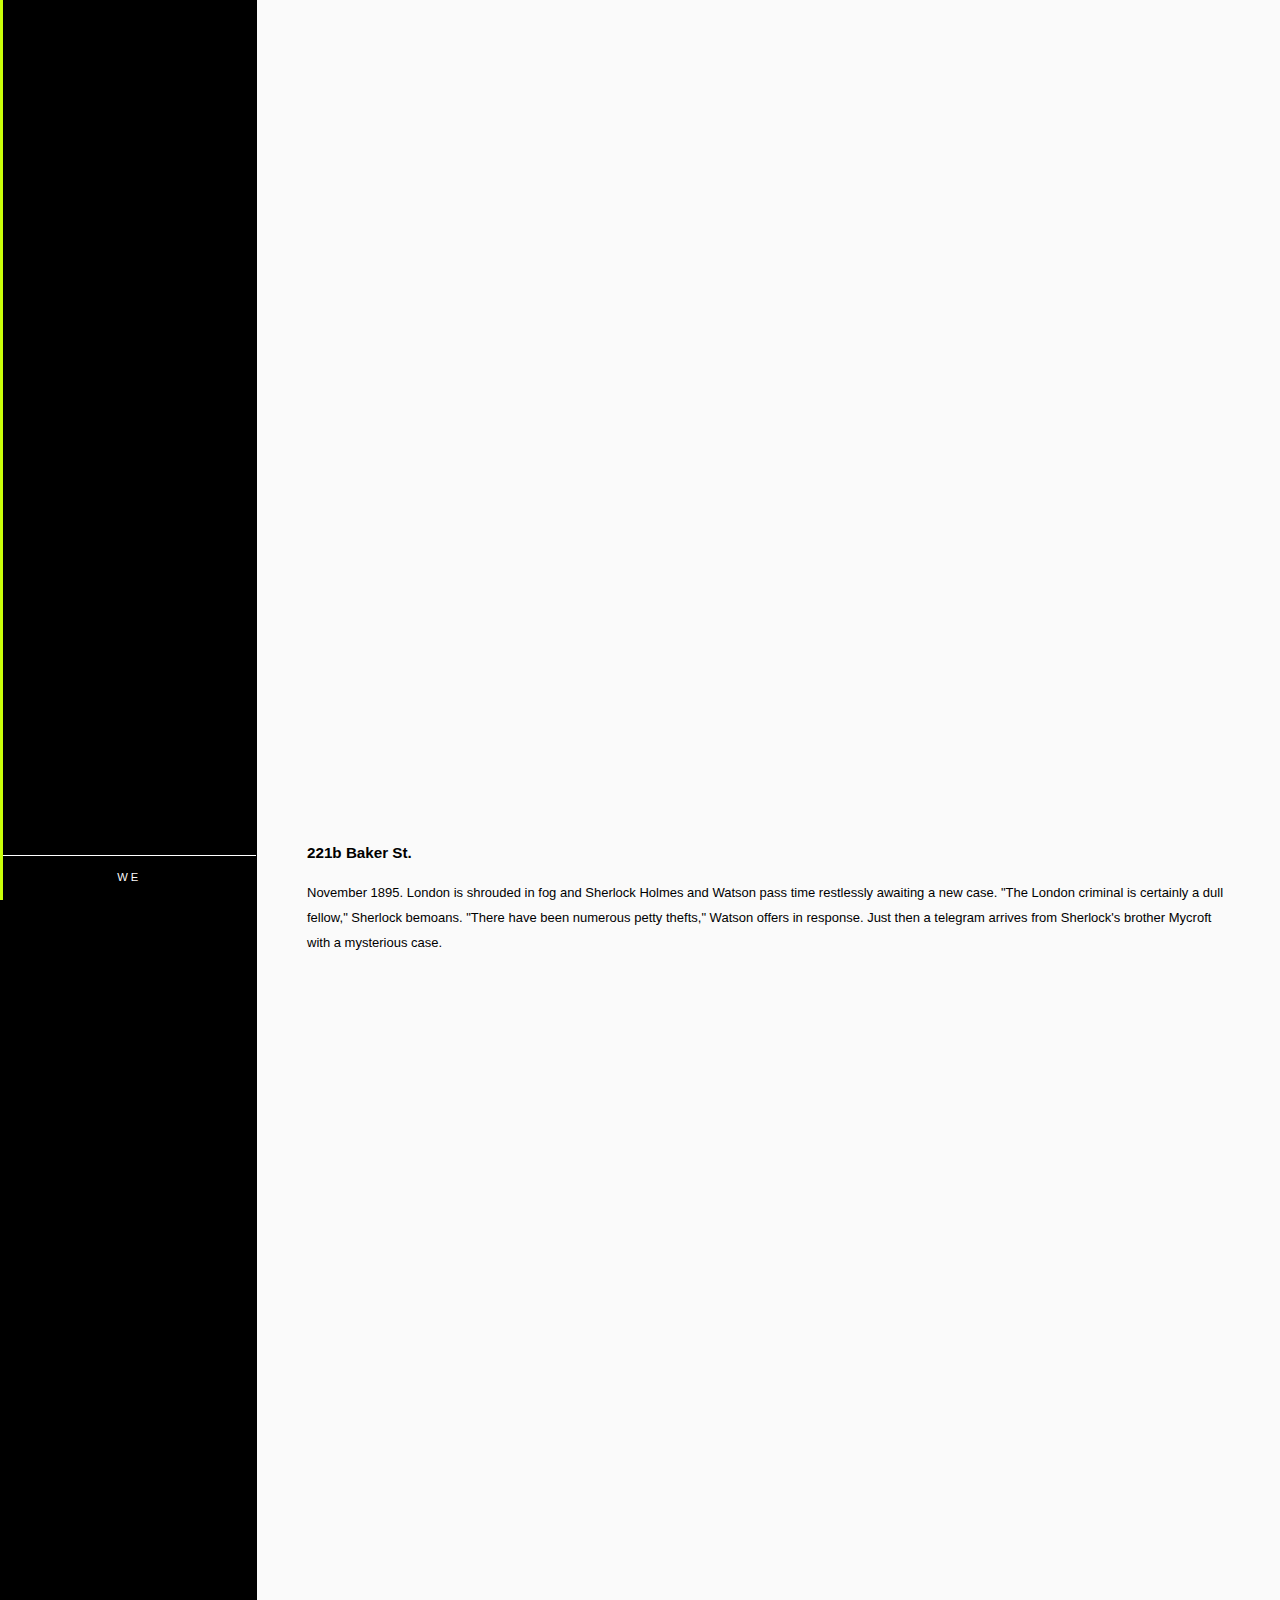
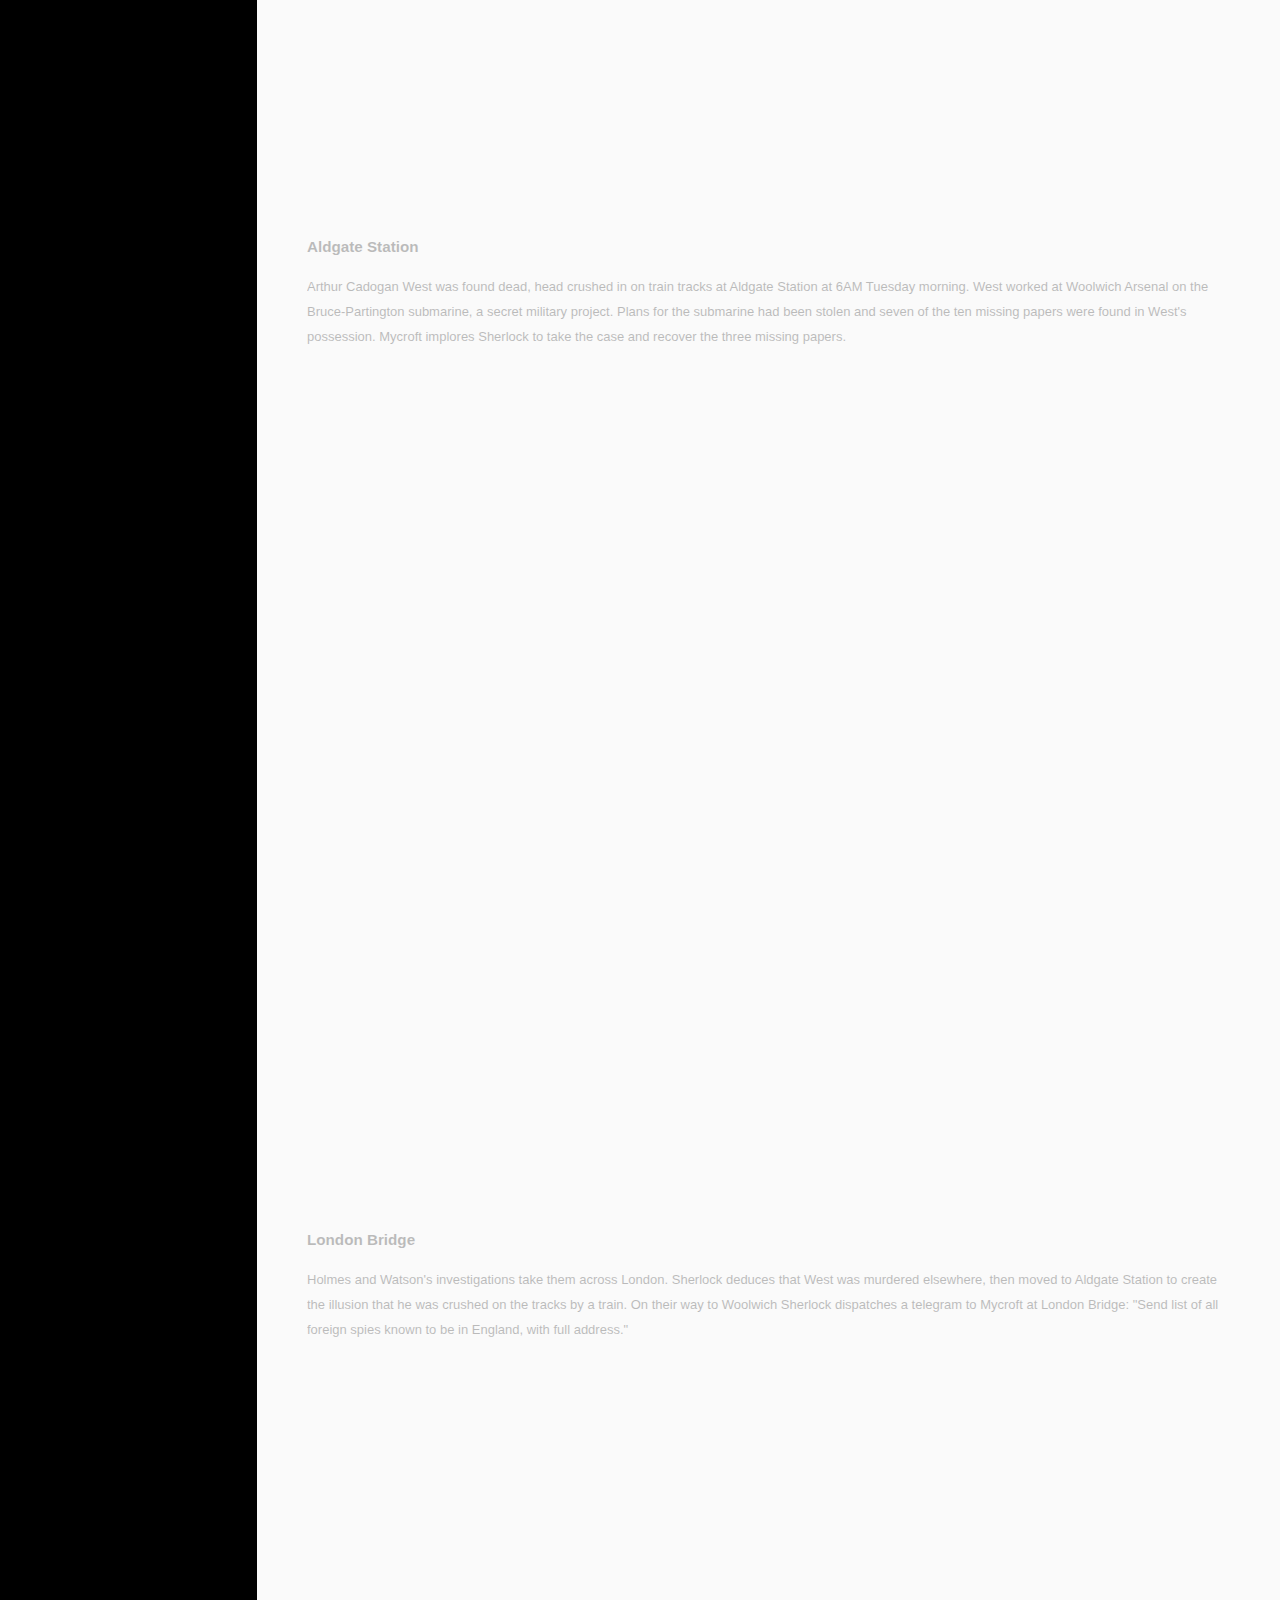
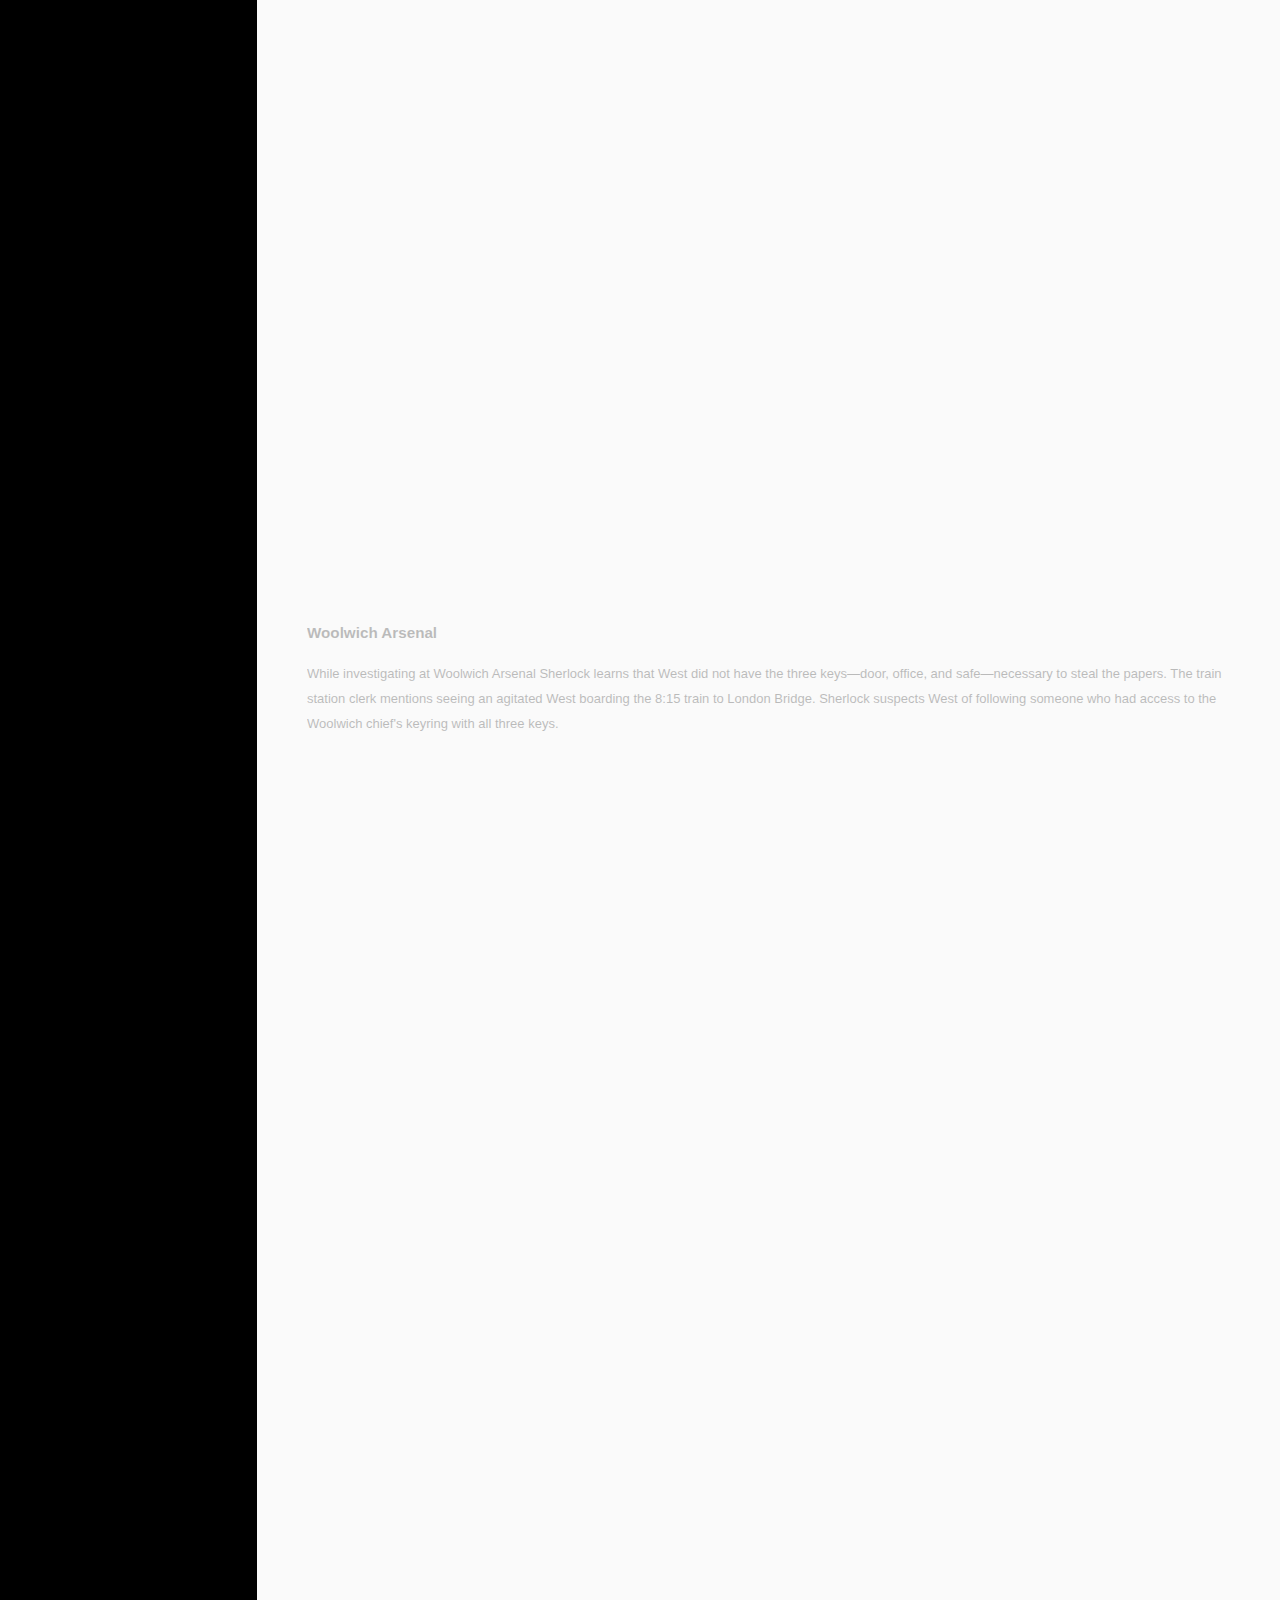
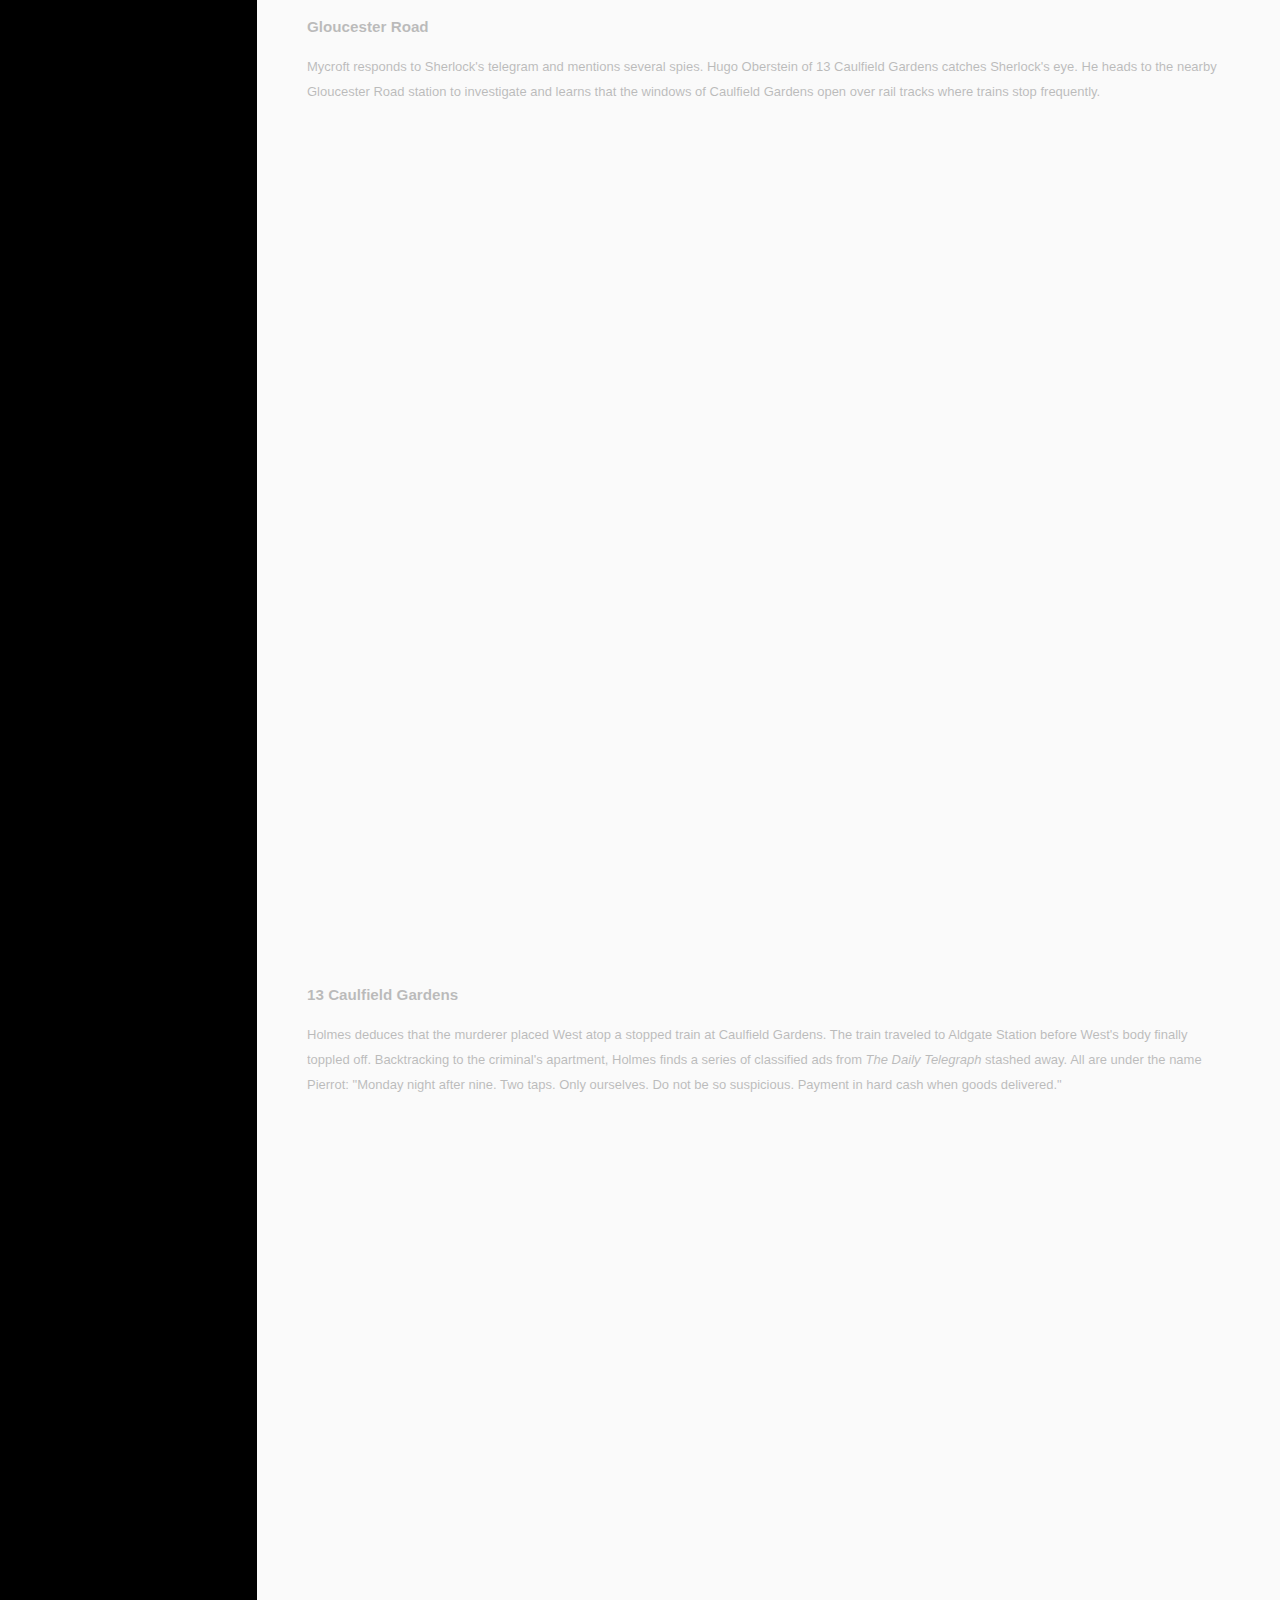
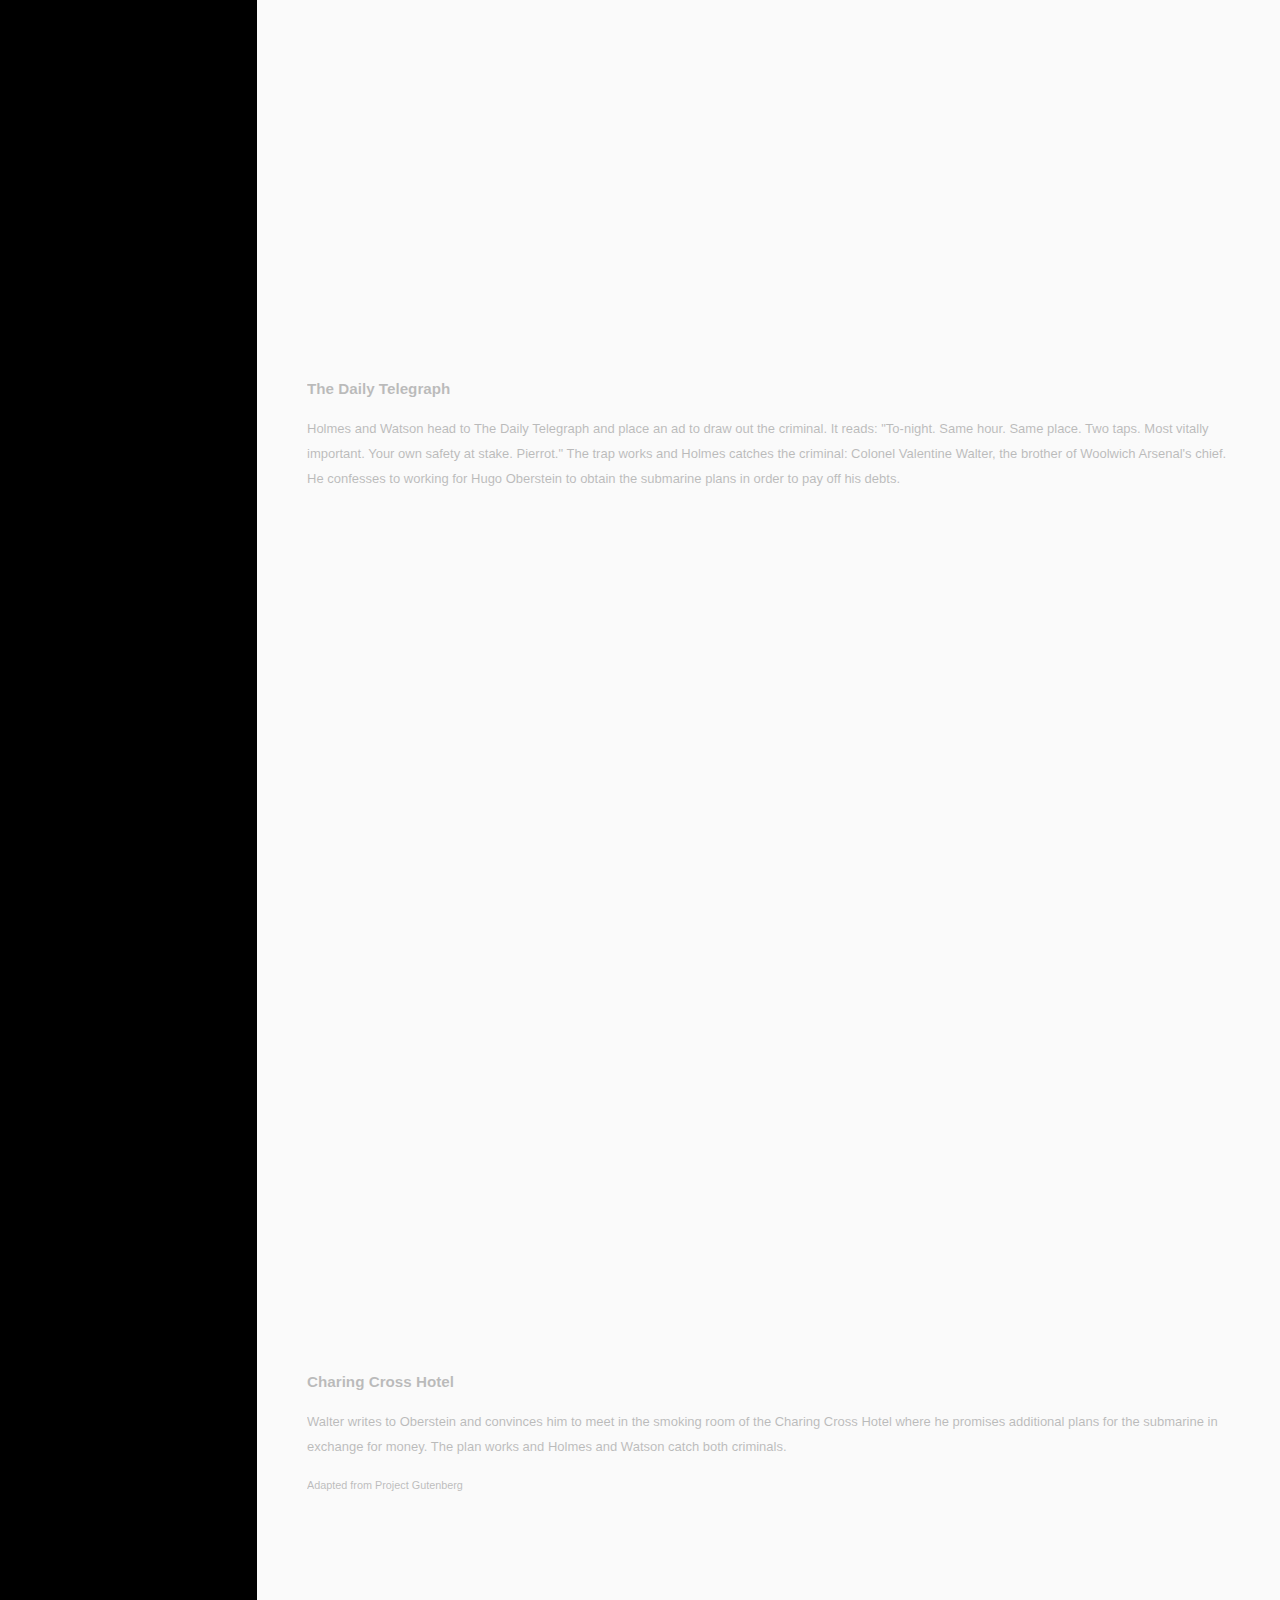
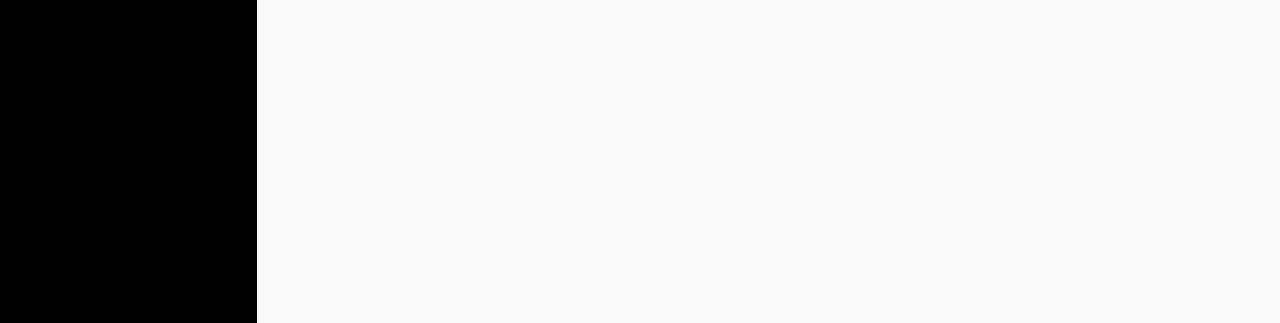
==== article.html @ 2463ffbe "Add files via upload" ====
<!DOCTYPE html>
<html lang="en">
<head>
    <meta charset="UTF-8">
    <meta http-equiv="X-UA-Compatible" content="IE=edge">
    <meta name="viewport" content="width=device-width, initial-scale=1.0">
    <title>No future | Article</title>
    <link rel='stylesheet' href="style.css">
    <link rel="stylesheet" href="https://cdnjs.cloudflare.com/ajax/libs/font-awesome/5.15.4/css/all.min.css" integrity="sha512-1ycn6IcaQQ40/MKBW2W4Rhis/DbILU74C1vSrLJxCq57o941Ym01SwNsOMqvEBFlcgUa6xLiPY/NS5R+E6ztJQ==" crossorigin="anonymous" referrerpolicy="no-referrer" />
    <link rel='stylesheet' href='articlestyle.css'>
    <link href="https://api.mapbox.com/mapbox-gl-js/v2.5.1/mapbox-gl.css" rel="stylesheet">
    <script src="https://api.mapbox.com/mapbox-gl-js/v2.5.1/mapbox-gl.js"></script>
</head>
<body>
    <a href='index.html'>
        <img class='header-title' src='img/map/sunny day (3)ll.png'>
    </a>
    <div class="progress-container">
        <div class="progress-bar" id="myBar"></div>
    </div>  
    
    <div id="map">
        <div class='base-shit'>
            <h4 id='indirizzo'>We</h4>
        </div>
    </div>
        <div id="features">
        <section id="baker" class="active">
            <h3>221b Baker St.</h3>
            <p>
            November 1895. London is shrouded in fog and Sherlock Holmes and
            Watson pass time restlessly awaiting a new case. "The London
            criminal is certainly a dull fellow," Sherlock bemoans. "There have
            been numerous petty thefts," Watson offers in response. Just then a
            telegram arrives from Sherlock's brother Mycroft with a mysterious
            case.
            </p>
            </section>
        <section id="aldgate">
            <h3>Aldgate Station</h3>
            <p>
            Arthur Cadogan West was found dead, head crushed in on train tracks
            at Aldgate Station at 6AM Tuesday morning. West worked at Woolwich
            Arsenal on the Bruce-Partington submarine, a secret military
            project. Plans for the submarine had been stolen and seven of the
            ten missing papers were found in West's possession. Mycroft implores
            Sherlock to take the case and recover the three missing papers.
            </p>
        </section>
        <section id="london-bridge">
            <h3>London Bridge</h3>
            <p>
            Holmes and Watson's investigations take them across London. Sherlock
            deduces that West was murdered elsewhere, then moved to Aldgate
            Station to create the illusion that he was crushed on the tracks by
            a train. On their way to Woolwich Sherlock dispatches a telegram to
            Mycroft at London Bridge: "Send list of all foreign spies known to
            be in England, with full address."
            </p>
        </section>
        <section id="woolwich">
            <h3>Woolwich Arsenal</h3>
            <p>
            While investigating at Woolwich Arsenal Sherlock learns that West
            did not have the three keys&mdash;door, office, and
            safe&mdash;necessary to steal the papers. The train station clerk
            mentions seeing an agitated West boarding the 8:15 train to London
            Bridge. Sherlock suspects West of following someone who had access
            to the Woolwich chief's keyring with all three keys.
            </p>
        </section>
        <section id="gloucester">
            <h3>Gloucester Road</h3>
            <p>
            Mycroft responds to Sherlock's telegram and mentions several spies.
            Hugo Oberstein of 13 Caulfield Gardens catches Sherlock's eye. He
            heads to the nearby Gloucester Road station to investigate and
            learns that the windows of Caulfield Gardens open over rail tracks
            where trains stop frequently.
            </p>
        </section>
        <section id="caulfield-gardens">
            <h3>13 Caulfield Gardens</h3>
            <p>
            Holmes deduces that the murderer placed West atop a stopped train at
            Caulfield Gardens. The train traveled to Aldgate Station before
            West's body finally toppled off. Backtracking to the criminal's
            apartment, Holmes finds a series of classified ads from
            <em>The Daily Telegraph</em> stashed away. All are under the name
            Pierrot: "Monday night after nine. Two taps. Only ourselves. Do not
            be so suspicious. Payment in hard cash when goods delivered."
            </p>
        </section>
        <section id="telegraph">
            <h3>The Daily Telegraph</h3>
            <p>
            Holmes and Watson head to The Daily Telegraph and place an ad to
            draw out the criminal. It reads: "To-night. Same hour. Same place.
            Two taps. Most vitally important. Your own safety at stake.
            Pierrot." The trap works and Holmes catches the criminal: Colonel
            Valentine Walter, the brother of Woolwich Arsenal's chief. He
            confesses to working for Hugo Oberstein to obtain the submarine
            plans in order to pay off his debts.
            </p>
        </section>
        <section id="charing-cross">
            <h3>Charing Cross Hotel</h3>
            <p>
            Walter writes to Oberstein and convinces him to meet in the smoking
            room of the Charing Cross Hotel where he promises additional plans
            for the submarine in exchange for money. The plan works and Holmes
            and Watson catch both criminals.
            </p>
            <small id="citation">
            Adapted from
            <a href="http://www.gutenberg.org/files/2346/2346-h/2346-h.htm">Project Gutenberg</a>
            </small>
        </section>
    </div>
    <script src='app.js'></script>
    <script src='articlemap.js'></script>
</body>
</html>
---- style.css ----
*{box-sizing: border-box}


body{
    background: black;
    margin:0;
    
}

.header-title{
    position:fixed;
    top:-2%;
    left:-2%;
    transform: scale(0.4) translate(-50%, -50%);
}

.central-logo{
    transform: scale(0.8);
    display: flex;
    justify-self: center;
    z-index: 2;
    margin: 0;
}

h4{
    font-family:Arial, Helvetica, sans-serif;
    font-weight: 400;
    letter-spacing: 3px;
    text-transform:uppercase;
    font-size: 0.7em;
    transition:0.7s;
}

a{
    text-decoration: none;
    color:black;
}

#season{
    text-align:center;
    font-size: 4vw;
    color:white;
    font-family: Arial, Helvetica, sans-serif;
    font-weight:900;
    margin-top: 0%;
    z-index: 2;
}

.landing-bg{
    position:fixed;
    height:100%;
    width:100%;
    top:0; left:0;
    z-index: 0;
}

#bg-video{
    position: fixed;
    top: -10%;
    left: 0%;
    width: 100%;
    height: auto;
    z-index: 0;
    filter:grayscale(100%)
}


.landing-menu{
    background: #eaeadd;
    border-top: 1px solid #000000;
    position:fixed;
    height:18%;
    width:100%;
    bottom: 40px;; left:0;
    float: left;
}

.initial-menu-item{
    border-right: 1px solid #000000;
    height:100%;
    float: left;
    transition: 0.7s;
    margin:0px;
    padding-left: 20px;
    padding-top: 0px;
    overflow: hidden;
    cursor: pointer;
}

.initial-menu-item:hover h4{
    letter-spacing: 6px;
    
}

#map-link{
    width: 60%;
    background: url('img/landing/csacsa.png') bottom center no-repeat;
    background-size: 500px 130px;
    background-attachment: fixed;
}

#map-link:hover{
    background-color: #90ff81;
    background-size: 600px 180px;
}

#info-link{
    width: 20%;
    background: url('img/landing/vwebiazscnk.png') bottom right no-repeat;
    background-size: 110px 110px;
    background-attachment: fixed;
}

#info-link:hover{
    background-color: #90ff81;
    background-size: 120px 120px;
}

#origins-link{
    width: 20%;
    background: url('img/landing/5cc1f41a24000036007750bc.png') bottom left no-repeat;
    background-size: 110px 110px;
    background-attachment: fixed;
}

#origins-link:hover{
    background-color: #90ff81;
    background-size: 120px 120px;
}

.base-footer{
    position: fixed;
    bottom:0;
    margin:0;
    left:0;
    height: 40px;
    width:100%;
    background: black;
    z-index: 20;
}
.player{
    bottom:0;
    margin:0;
}

.marker{
    transition: 0.3s;
}
---- articlestyle.css ----
body{
    margin:0;
}

#map {
    position: fixed;
    width: 19.8%;
    height: 100%;
    left:0.2%;
    top:0;
    z-index: -10;
    
}

#features {
    position: absolute;
    width: 80%;
    right:0;
    font-family: sans-serif;
    overflow-y: scroll;
    background-color: #fafafa;
    border-left: 1px solid black ;
}

section {
    padding: 25px 50px;
    line-height: 25px;
    opacity: 0.25;
    font-size: 13px;
    margin-top: 800px;
}

section.active {
    opacity: 1;
}

section:last-child {
    border-bottom: none;
    margin-bottom: 400px;
}

.base-shit{
    position: fixed;
    bottom:0%;
    width: 19.8%;
    height:5vh;
    background-color: #000000;
    z-index:100;
    border-top: 1px solid white;
}

.base-shit h4{
    color:#fafafa;
    text-align: center;
}
#indirizzo{
    transition:0.6s
}
  
/* width */
::-webkit-scrollbar {
    display: none;
    }

.progress-container {
    width: 0.2%;
    height: 100%;
    background: #000000;
    position: fixed;
    z-index: 20;
}
      
.progress-bar {
    height: 100%;
    background: #caff09;
    width: 100%;
}
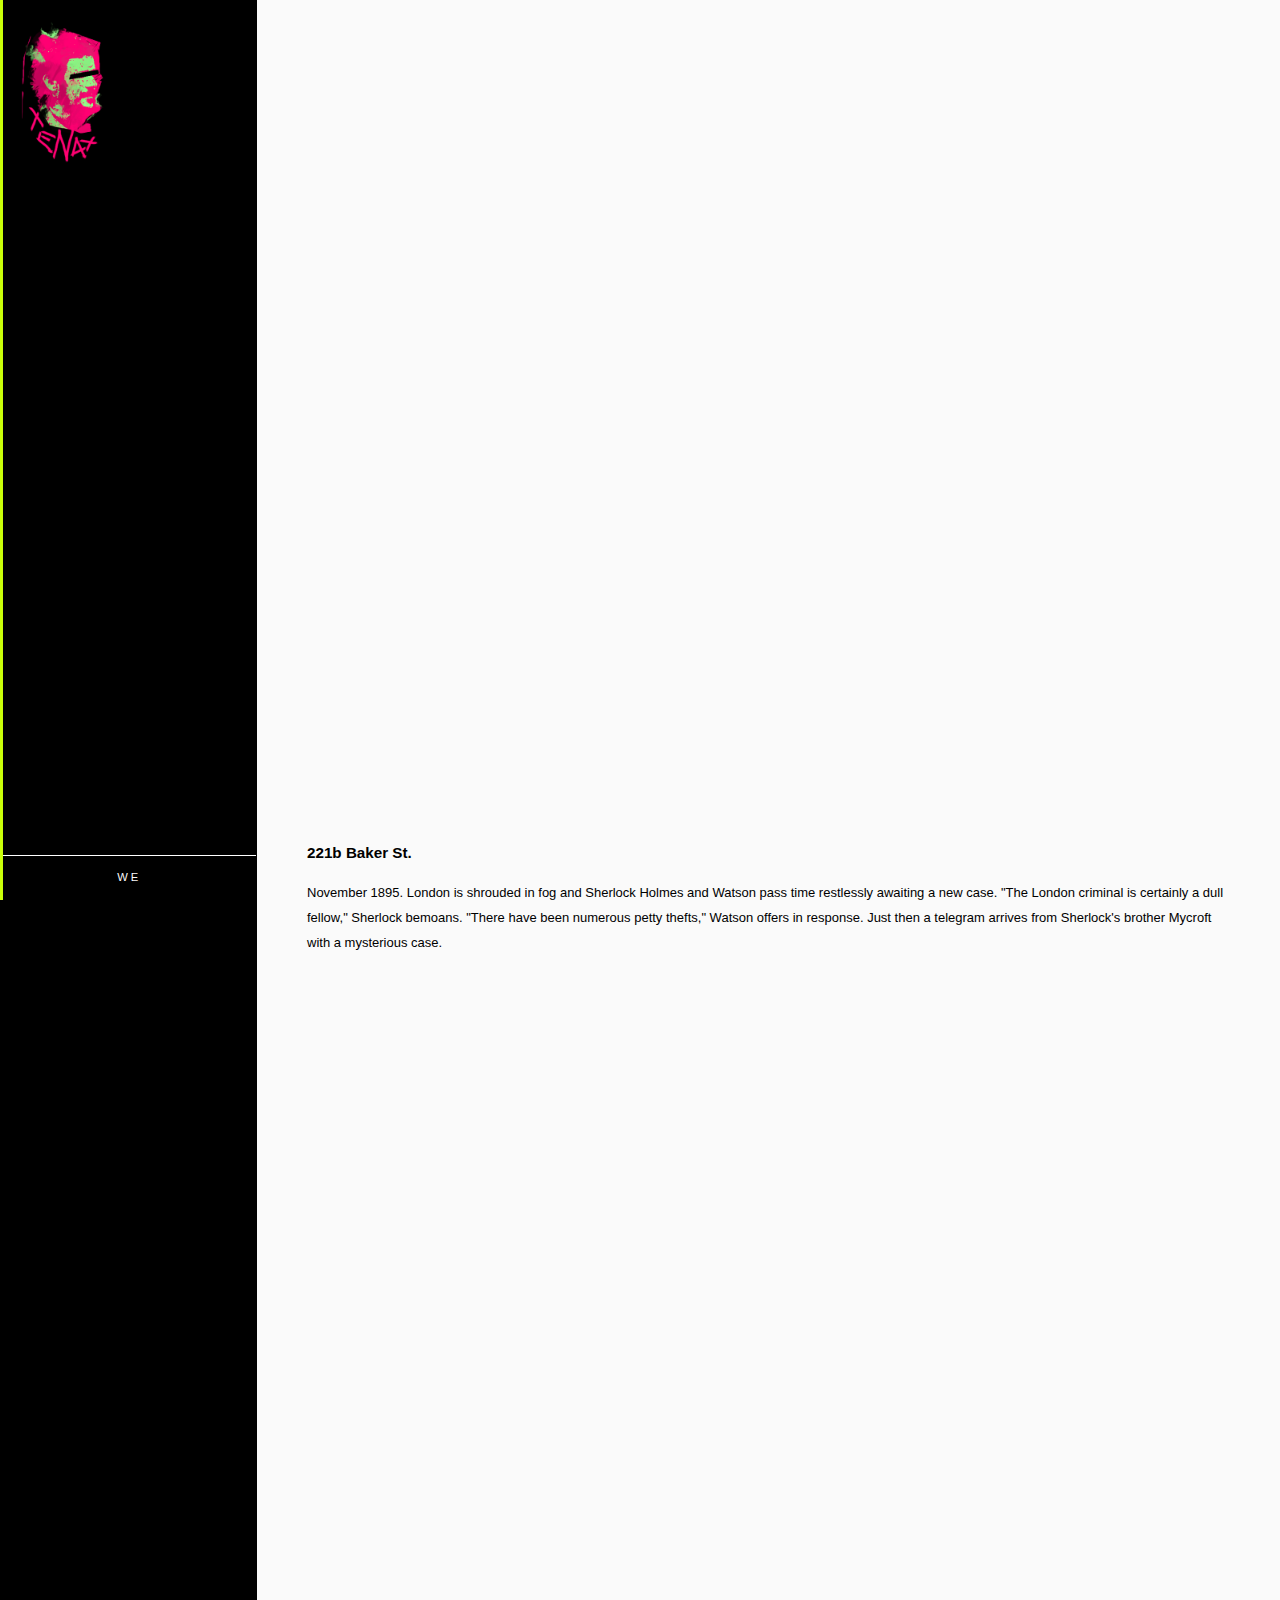
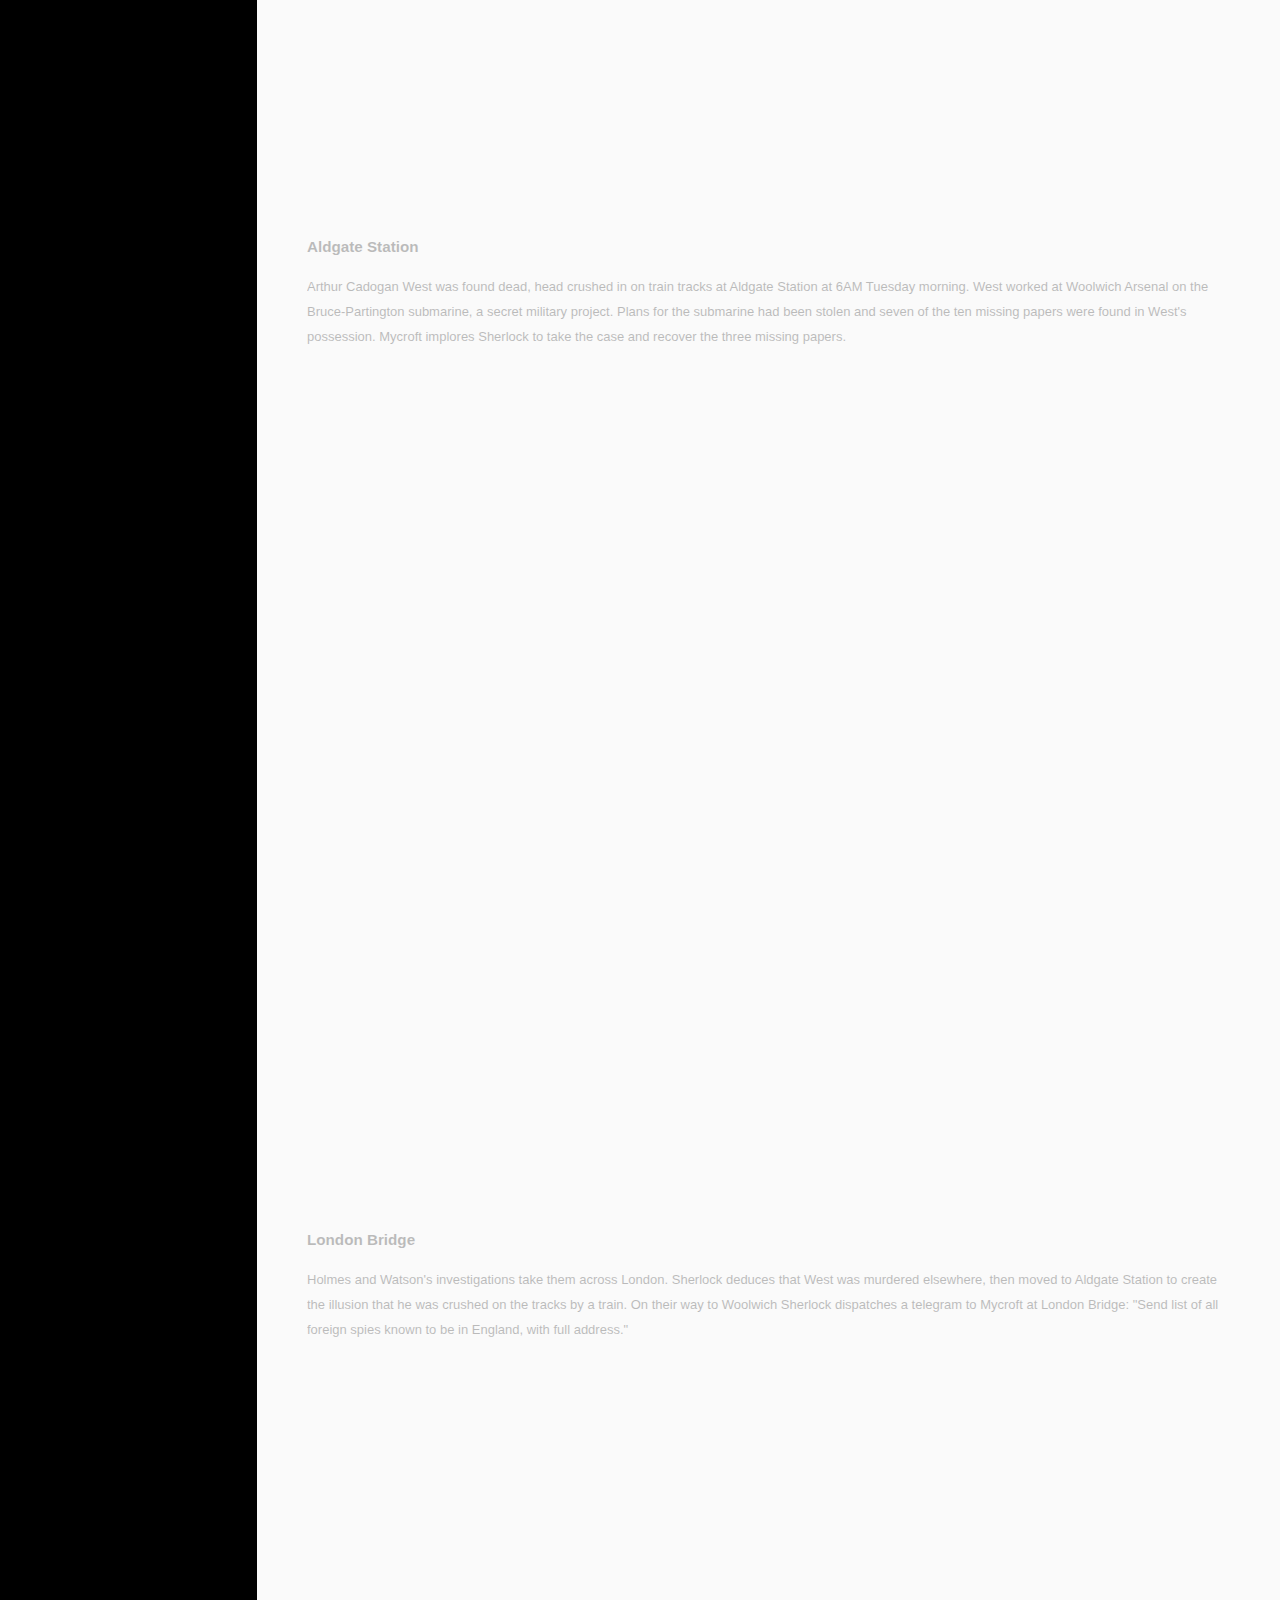
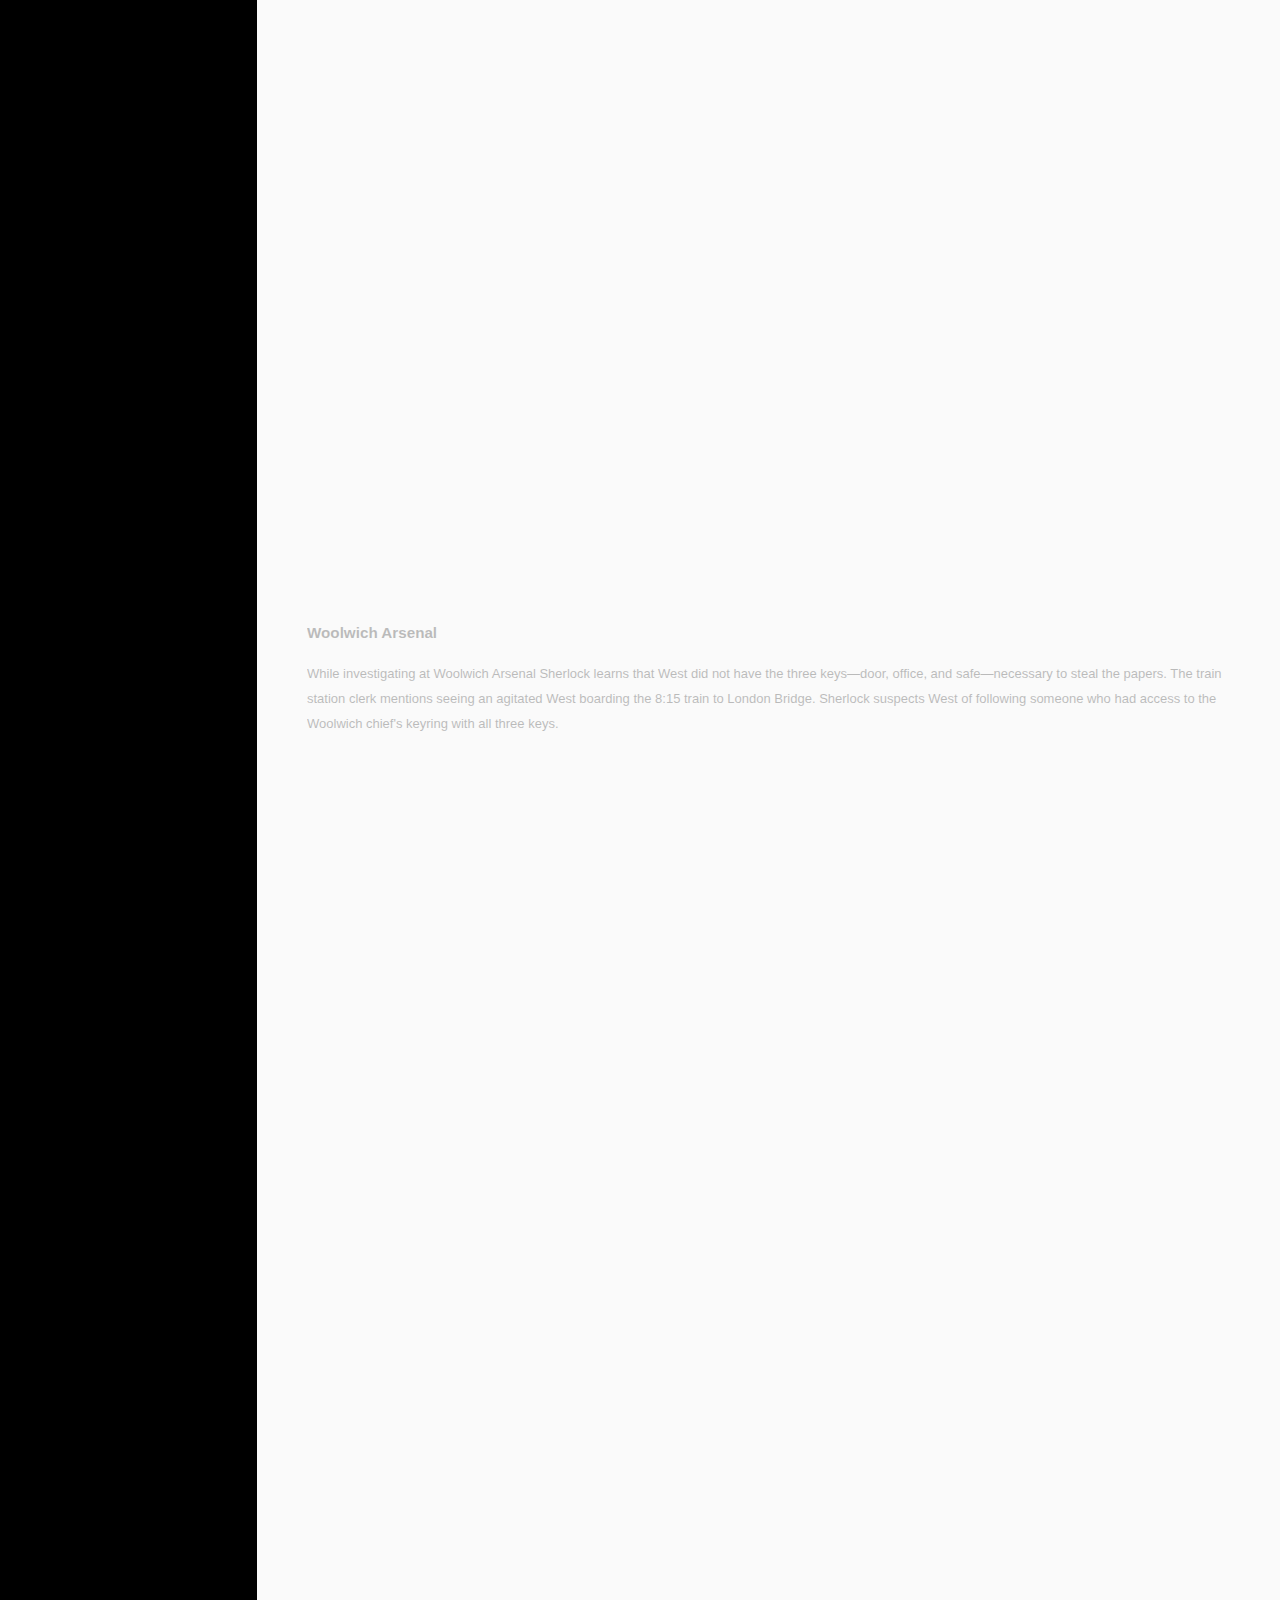
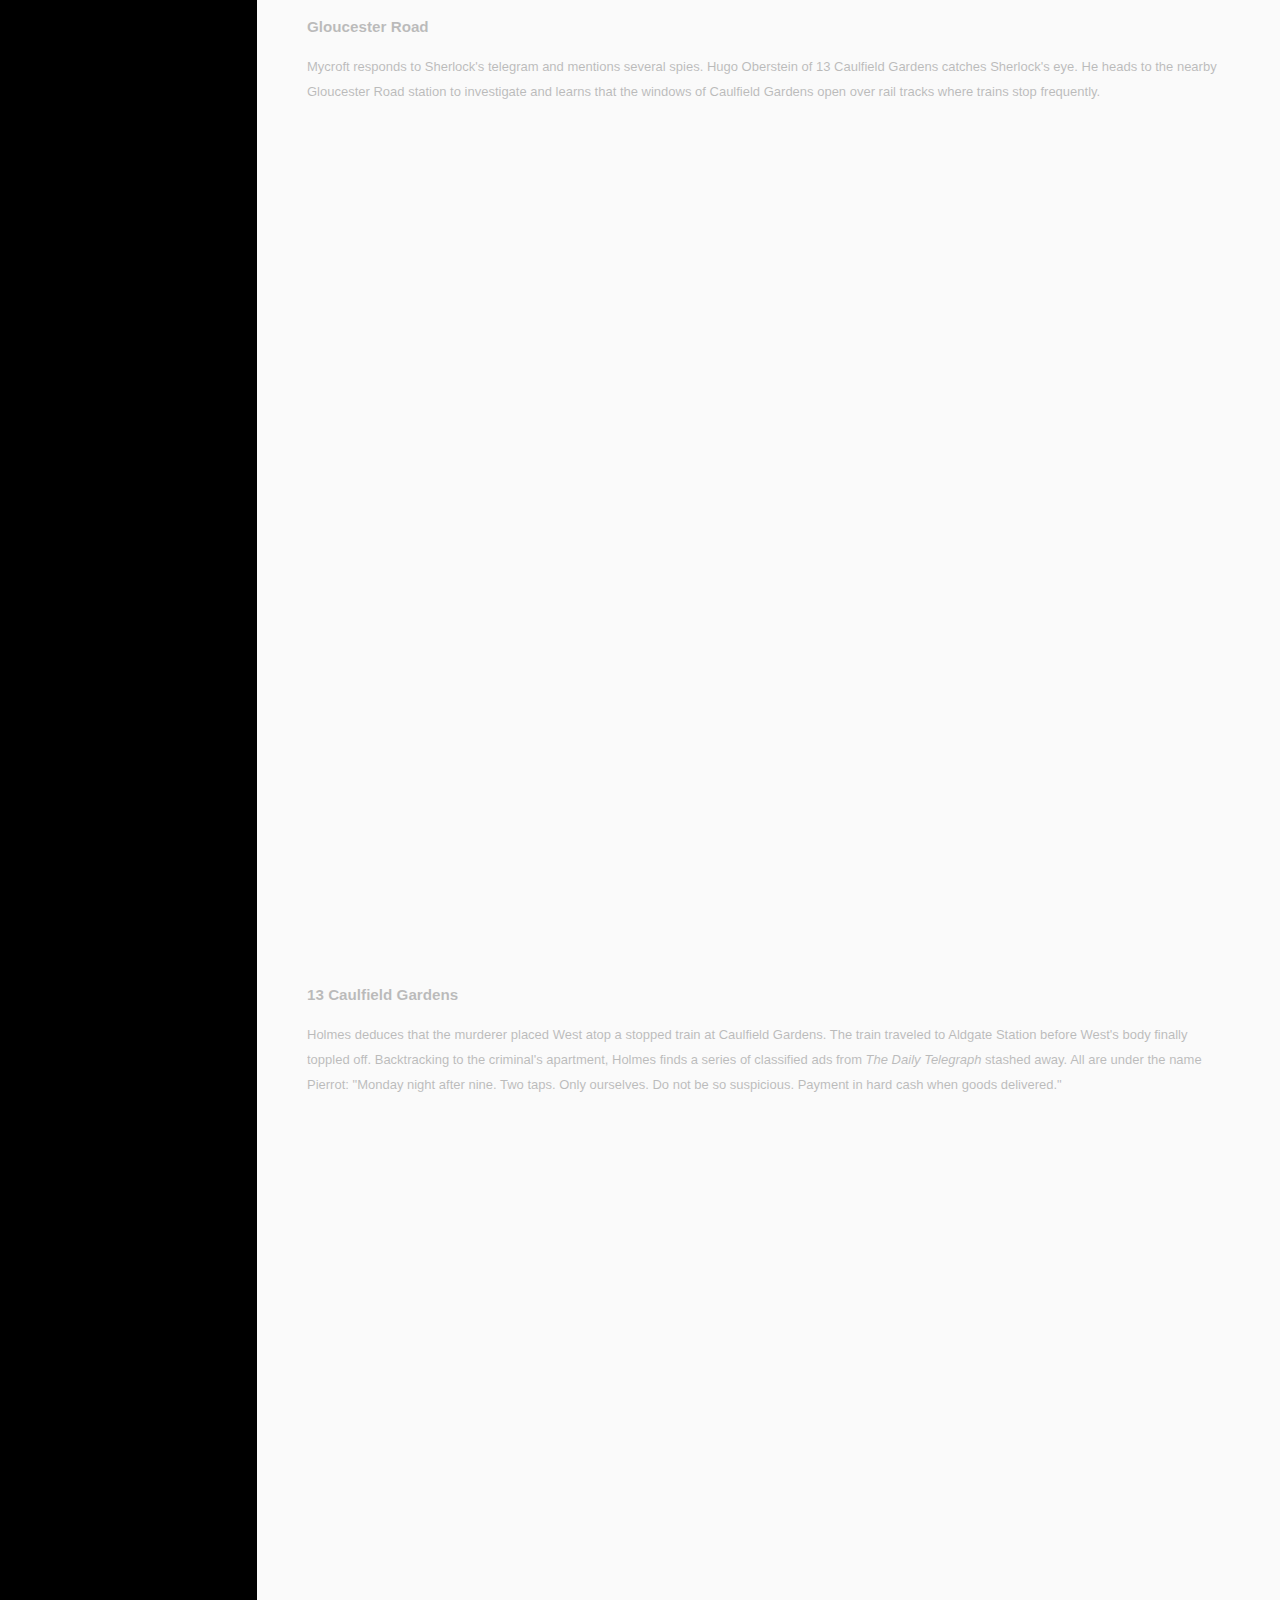
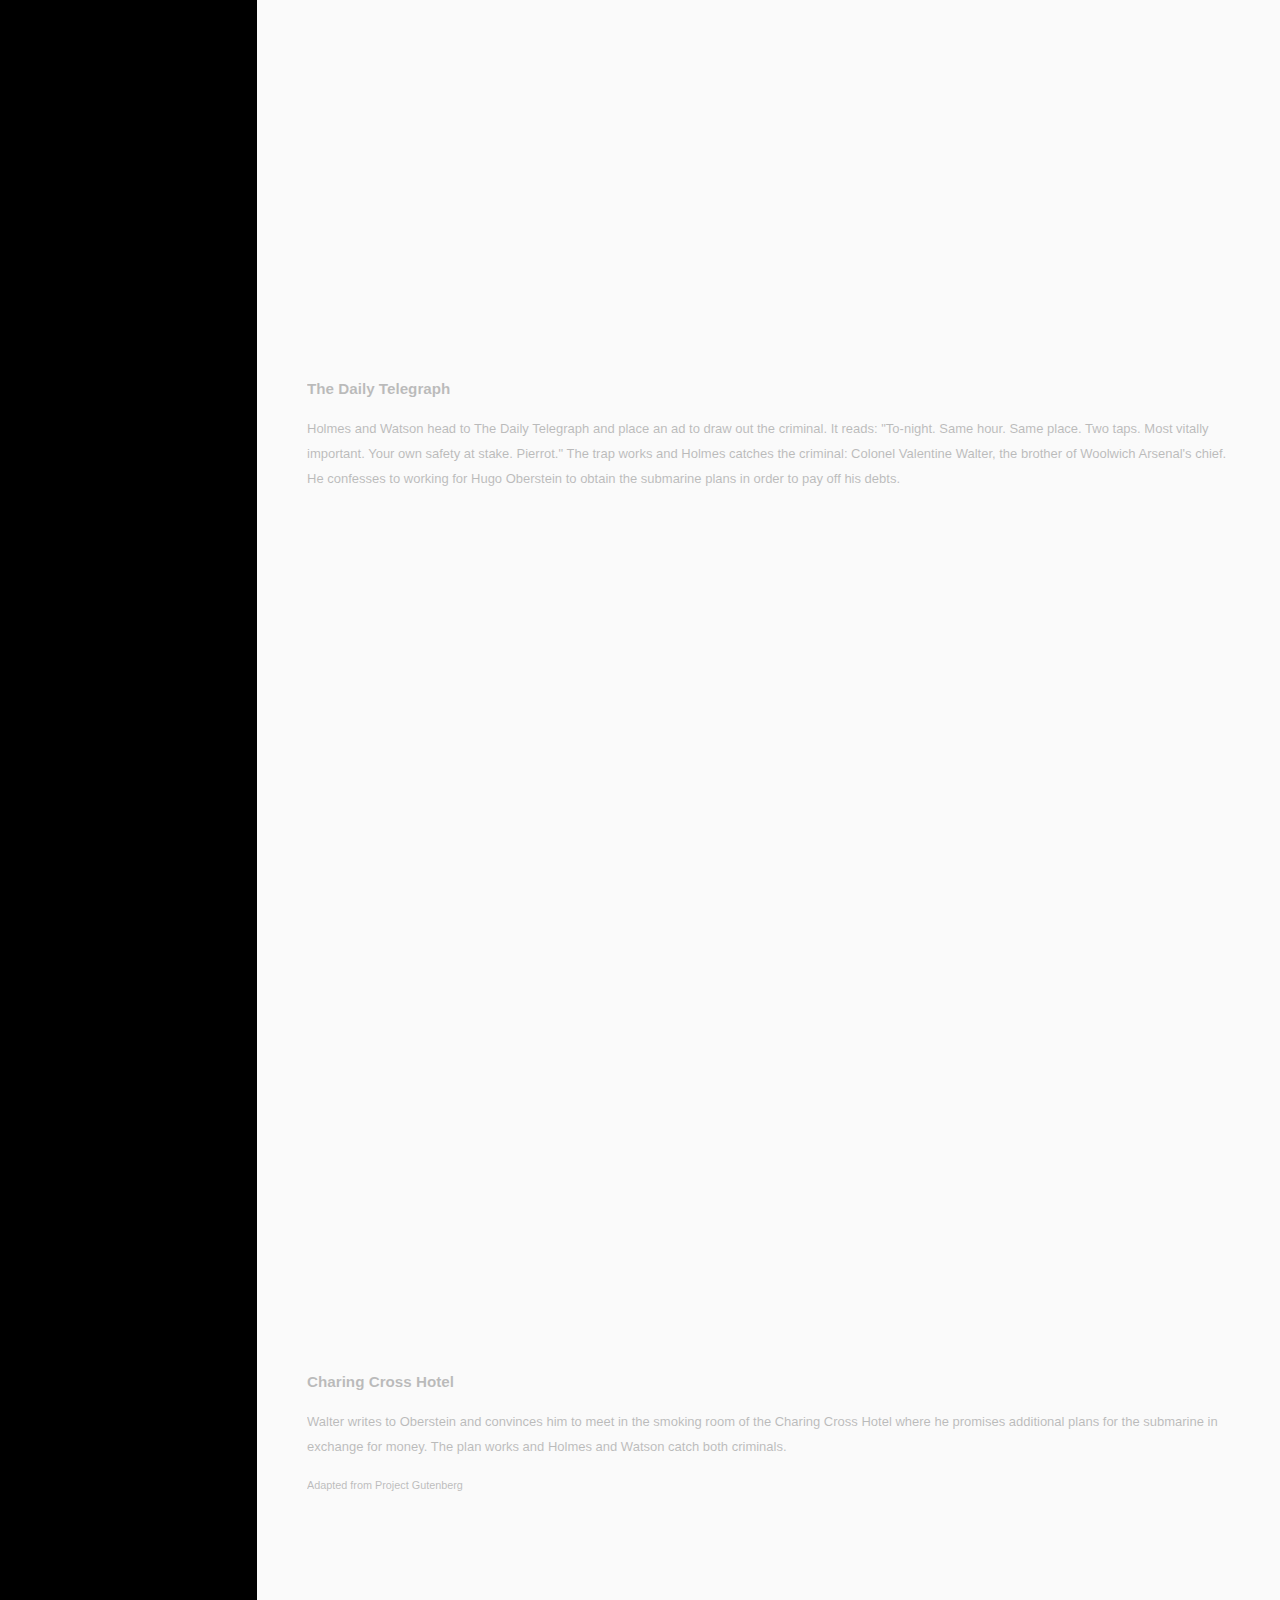
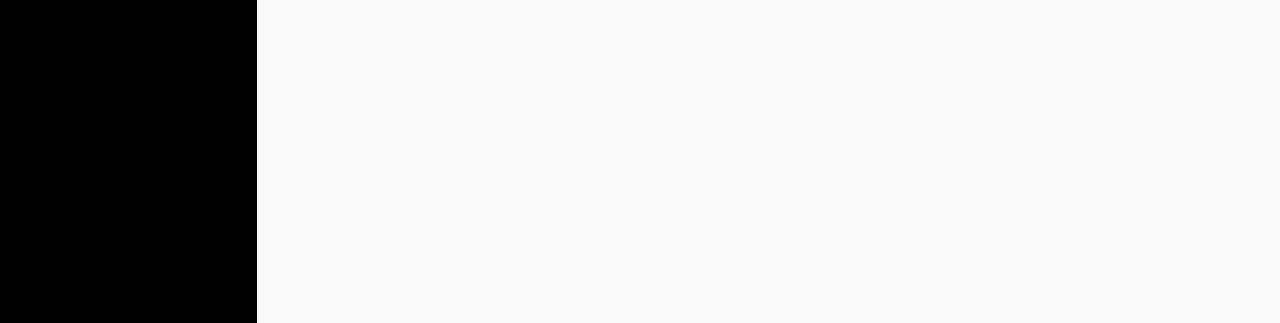
==== commit 0898c812: "vale scema" ====
--- a/article.html
+++ b/article.html
@@ -1,123 +1,123 @@
-<!DOCTYPE html>
-<html lang="en">
-<head>
-    <meta charset="UTF-8">
-    <meta http-equiv="X-UA-Compatible" content="IE=edge">
-    <meta name="viewport" content="width=device-width, initial-scale=1.0">
-    <title>No future | Article</title>
-    <link rel='stylesheet' href="style.css">
-    <link rel="stylesheet" href="https://cdnjs.cloudflare.com/ajax/libs/font-awesome/5.15.4/css/all.min.css" integrity="sha512-1ycn6IcaQQ40/MKBW2W4Rhis/DbILU74C1vSrLJxCq57o941Ym01SwNsOMqvEBFlcgUa6xLiPY/NS5R+E6ztJQ==" crossorigin="anonymous" referrerpolicy="no-referrer" />
-    <link rel='stylesheet' href='articlestyle.css'>
-    <link href="https://api.mapbox.com/mapbox-gl-js/v2.5.1/mapbox-gl.css" rel="stylesheet">
-    <script src="https://api.mapbox.com/mapbox-gl-js/v2.5.1/mapbox-gl.js"></script>
-</head>
-<body>
-    <a href='index.html'>
-        <img class='header-title' src='img/map/sunny day (3)ll.png'>
-    </a>
-    <div class="progress-container">
-        <div class="progress-bar" id="myBar"></div>
-    </div>  
-    
-    <div id="map">
-        <div class='base-shit'>
-            <h4 id='indirizzo'>We</h4>
-        </div>
-    </div>
-        <div id="features">
-        <section id="baker" class="active">
-            <h3>221b Baker St.</h3>
-            <p>
-            November 1895. London is shrouded in fog and Sherlock Holmes and
-            Watson pass time restlessly awaiting a new case. "The London
-            criminal is certainly a dull fellow," Sherlock bemoans. "There have
-            been numerous petty thefts," Watson offers in response. Just then a
-            telegram arrives from Sherlock's brother Mycroft with a mysterious
-            case.
-            </p>
-            </section>
-        <section id="aldgate">
-            <h3>Aldgate Station</h3>
-            <p>
-            Arthur Cadogan West was found dead, head crushed in on train tracks
-            at Aldgate Station at 6AM Tuesday morning. West worked at Woolwich
-            Arsenal on the Bruce-Partington submarine, a secret military
-            project. Plans for the submarine had been stolen and seven of the
-            ten missing papers were found in West's possession. Mycroft implores
-            Sherlock to take the case and recover the three missing papers.
-            </p>
-        </section>
-        <section id="london-bridge">
-            <h3>London Bridge</h3>
-            <p>
-            Holmes and Watson's investigations take them across London. Sherlock
-            deduces that West was murdered elsewhere, then moved to Aldgate
-            Station to create the illusion that he was crushed on the tracks by
-            a train. On their way to Woolwich Sherlock dispatches a telegram to
-            Mycroft at London Bridge: "Send list of all foreign spies known to
-            be in England, with full address."
-            </p>
-        </section>
-        <section id="woolwich">
-            <h3>Woolwich Arsenal</h3>
-            <p>
-            While investigating at Woolwich Arsenal Sherlock learns that West
-            did not have the three keys&mdash;door, office, and
-            safe&mdash;necessary to steal the papers. The train station clerk
-            mentions seeing an agitated West boarding the 8:15 train to London
-            Bridge. Sherlock suspects West of following someone who had access
-            to the Woolwich chief's keyring with all three keys.
-            </p>
-        </section>
-        <section id="gloucester">
-            <h3>Gloucester Road</h3>
-            <p>
-            Mycroft responds to Sherlock's telegram and mentions several spies.
-            Hugo Oberstein of 13 Caulfield Gardens catches Sherlock's eye. He
-            heads to the nearby Gloucester Road station to investigate and
-            learns that the windows of Caulfield Gardens open over rail tracks
-            where trains stop frequently.
-            </p>
-        </section>
-        <section id="caulfield-gardens">
-            <h3>13 Caulfield Gardens</h3>
-            <p>
-            Holmes deduces that the murderer placed West atop a stopped train at
-            Caulfield Gardens. The train traveled to Aldgate Station before
-            West's body finally toppled off. Backtracking to the criminal's
-            apartment, Holmes finds a series of classified ads from
-            <em>The Daily Telegraph</em> stashed away. All are under the name
-            Pierrot: "Monday night after nine. Two taps. Only ourselves. Do not
-            be so suspicious. Payment in hard cash when goods delivered."
-            </p>
-        </section>
-        <section id="telegraph">
-            <h3>The Daily Telegraph</h3>
-            <p>
-            Holmes and Watson head to The Daily Telegraph and place an ad to
-            draw out the criminal. It reads: "To-night. Same hour. Same place.
-            Two taps. Most vitally important. Your own safety at stake.
-            Pierrot." The trap works and Holmes catches the criminal: Colonel
-            Valentine Walter, the brother of Woolwich Arsenal's chief. He
-            confesses to working for Hugo Oberstein to obtain the submarine
-            plans in order to pay off his debts.
-            </p>
-        </section>
-        <section id="charing-cross">
-            <h3>Charing Cross Hotel</h3>
-            <p>
-            Walter writes to Oberstein and convinces him to meet in the smoking
-            room of the Charing Cross Hotel where he promises additional plans
-            for the submarine in exchange for money. The plan works and Holmes
-            and Watson catch both criminals.
-            </p>
-            <small id="citation">
-            Adapted from
-            <a href="http://www.gutenberg.org/files/2346/2346-h/2346-h.htm">Project Gutenberg</a>
-            </small>
-        </section>
-    </div>
-    <script src='app.js'></script>
-    <script src='articlemap.js'></script>
-</body>
+<!DOCTYPE html>
+<html lang="en">
+<head>
+    <meta charset="UTF-8">
+    <meta http-equiv="X-UA-Compatible" content="IE=edge">
+    <meta name="viewport" content="width=device-width, initial-scale=1.0">
+    <title>No future | Article</title>
+    <link rel='stylesheet' href="style.css">
+    <link rel="stylesheet" href="https://cdnjs.cloudflare.com/ajax/libs/font-awesome/5.15.4/css/all.min.css" integrity="sha512-1ycn6IcaQQ40/MKBW2W4Rhis/DbILU74C1vSrLJxCq57o941Ym01SwNsOMqvEBFlcgUa6xLiPY/NS5R+E6ztJQ==" crossorigin="anonymous" referrerpolicy="no-referrer" />
+    <link rel='stylesheet' href='articlestyle.css'>
+    <link href="https://api.mapbox.com/mapbox-gl-js/v2.5.1/mapbox-gl.css" rel="stylesheet">
+    <script src="https://api.mapbox.com/mapbox-gl-js/v2.5.1/mapbox-gl.js"></script>
+</head>
+<body>
+    <a href='index.html'>
+        <img class='header-title' src='img/map/sunny day (3)ll.png'>
+    </a>
+    <div class="progress-container">
+        <div class="progress-bar" id="myBar"></div>
+    </div>  
+    
+    <div id="map">
+        <div class='base-shit'>
+            <h4 id='indirizzo'>We</h4>
+        </div>
+    </div>
+        <div id="features">
+        <section id="baker" class="active">
+            <h3>221b Baker St.</h3>
+            <p>
+            November 1895. London is shrouded in fog and Sherlock Holmes and
+            Watson pass time restlessly awaiting a new case. "The London
+            criminal is certainly a dull fellow," Sherlock bemoans. "There have
+            been numerous petty thefts," Watson offers in response. Just then a
+            telegram arrives from Sherlock's brother Mycroft with a mysterious
+            case.
+            </p>
+            </section>
+        <section id="aldgate">
+            <h3>Aldgate Station</h3>
+            <p>
+            Arthur Cadogan West was found dead, head crushed in on train tracks
+            at Aldgate Station at 6AM Tuesday morning. West worked at Woolwich
+            Arsenal on the Bruce-Partington submarine, a secret military
+            project. Plans for the submarine had been stolen and seven of the
+            ten missing papers were found in West's possession. Mycroft implores
+            Sherlock to take the case and recover the three missing papers.
+            </p>
+        </section>
+        <section id="london-bridge">
+            <h3>London Bridge</h3>
+            <p>
+            Holmes and Watson's investigations take them across London. Sherlock
+            deduces that West was murdered elsewhere, then moved to Aldgate
+            Station to create the illusion that he was crushed on the tracks by
+            a train. On their way to Woolwich Sherlock dispatches a telegram to
+            Mycroft at London Bridge: "Send list of all foreign spies known to
+            be in England, with full address."
+            </p>
+        </section>
+        <section id="woolwich">
+            <h3>Woolwich Arsenal</h3>
+            <p>
+            While investigating at Woolwich Arsenal Sherlock learns that West
+            did not have the three keys&mdash;door, office, and
+            safe&mdash;necessary to steal the papers. The train station clerk
+            mentions seeing an agitated West boarding the 8:15 train to London
+            Bridge. Sherlock suspects West of following someone who had access
+            to the Woolwich chief's keyring with all three keys.
+            </p>
+        </section>
+        <section id="gloucester">
+            <h3>Gloucester Road</h3>
+            <p>
+            Mycroft responds to Sherlock's telegram and mentions several spies.
+            Hugo Oberstein of 13 Caulfield Gardens catches Sherlock's eye. He
+            heads to the nearby Gloucester Road station to investigate and
+            learns that the windows of Caulfield Gardens open over rail tracks
+            where trains stop frequently.
+            </p>
+        </section>
+        <section id="caulfield-gardens">
+            <h3>13 Caulfield Gardens</h3>
+            <p>
+            Holmes deduces that the murderer placed West atop a stopped train at
+            Caulfield Gardens. The train traveled to Aldgate Station before
+            West's body finally toppled off. Backtracking to the criminal's
+            apartment, Holmes finds a series of classified ads from
+            <em>The Daily Telegraph</em> stashed away. All are under the name
+            Pierrot: "Monday night after nine. Two taps. Only ourselves. Do not
+            be so suspicious. Payment in hard cash when goods delivered."
+            </p>
+        </section>
+        <section id="telegraph">
+            <h3>The Daily Telegraph</h3>
+            <p>
+            Holmes and Watson head to The Daily Telegraph and place an ad to
+            draw out the criminal. It reads: "To-night. Same hour. Same place.
+            Two taps. Most vitally important. Your own safety at stake.
+            Pierrot." The trap works and Holmes catches the criminal: Colonel
+            Valentine Walter, the brother of Woolwich Arsenal's chief. He
+            confesses to working for Hugo Oberstein to obtain the submarine
+            plans in order to pay off his debts.
+            </p>
+        </section>
+        <section id="charing-cross">
+            <h3>Charing Cross Hotel</h3>
+            <p>
+            Walter writes to Oberstein and convinces him to meet in the smoking
+            room of the Charing Cross Hotel where he promises additional plans
+            for the submarine in exchange for money. The plan works and Holmes
+            and Watson catch both criminals.
+            </p>
+            <small id="citation">
+            Adapted from
+            <a href="http://www.gutenberg.org/files/2346/2346-h/2346-h.htm">Project Gutenberg</a>
+            </small>
+        </section>
+    </div>
+    <script src='app.js'></script>
+    <script src='articlemap.js'></script>
+</body>
 </html>--- a/style.css
+++ b/style.css
@@ -1,148 +1,148 @@
-*{box-sizing: border-box}
-
-
-body{
-    background: black;
-    margin:0;
-    
-}
-
-.header-title{
-    position:fixed;
-    top:-2%;
-    left:-2%;
-    transform: scale(0.4) translate(-50%, -50%);
-}
-
-.central-logo{
-    transform: scale(0.8);
-    display: flex;
-    justify-self: center;
-    z-index: 2;
-    margin: 0;
-}
-
-h4{
-    font-family:Arial, Helvetica, sans-serif;
-    font-weight: 400;
-    letter-spacing: 3px;
-    text-transform:uppercase;
-    font-size: 0.7em;
-    transition:0.7s;
-}
-
-a{
-    text-decoration: none;
-    color:black;
-}
-
-#season{
-    text-align:center;
-    font-size: 4vw;
-    color:white;
-    font-family: Arial, Helvetica, sans-serif;
-    font-weight:900;
-    margin-top: 0%;
-    z-index: 2;
-}
-
-.landing-bg{
-    position:fixed;
-    height:100%;
-    width:100%;
-    top:0; left:0;
-    z-index: 0;
-}
-
-#bg-video{
-    position: fixed;
-    top: -10%;
-    left: 0%;
-    width: 100%;
-    height: auto;
-    z-index: 0;
-    filter:grayscale(100%)
-}
-
-
-.landing-menu{
-    background: #eaeadd;
-    border-top: 1px solid #000000;
-    position:fixed;
-    height:18%;
-    width:100%;
-    bottom: 40px;; left:0;
-    float: left;
-}
-
-.initial-menu-item{
-    border-right: 1px solid #000000;
-    height:100%;
-    float: left;
-    transition: 0.7s;
-    margin:0px;
-    padding-left: 20px;
-    padding-top: 0px;
-    overflow: hidden;
-    cursor: pointer;
-}
-
-.initial-menu-item:hover h4{
-    letter-spacing: 6px;
-    
-}
-
-#map-link{
-    width: 60%;
-    background: url('img/landing/csacsa.png') bottom center no-repeat;
-    background-size: 500px 130px;
-    background-attachment: fixed;
-}
-
-#map-link:hover{
-    background-color: #90ff81;
-    background-size: 600px 180px;
-}
-
-#info-link{
-    width: 20%;
-    background: url('img/landing/vwebiazscnk.png') bottom right no-repeat;
-    background-size: 110px 110px;
-    background-attachment: fixed;
-}
-
-#info-link:hover{
-    background-color: #90ff81;
-    background-size: 120px 120px;
-}
-
-#origins-link{
-    width: 20%;
-    background: url('img/landing/5cc1f41a24000036007750bc.png') bottom left no-repeat;
-    background-size: 110px 110px;
-    background-attachment: fixed;
-}
-
-#origins-link:hover{
-    background-color: #90ff81;
-    background-size: 120px 120px;
-}
-
-.base-footer{
-    position: fixed;
-    bottom:0;
-    margin:0;
-    left:0;
-    height: 40px;
-    width:100%;
-    background: black;
-    z-index: 20;
-}
-.player{
-    bottom:0;
-    margin:0;
-}
-
-.marker{
-    transition: 0.3s;
+*{box-sizing: border-box}
+
+
+body{
+    background: black;
+    margin:0;
+    
+}
+
+.header-title{
+    position:fixed;
+    top:-2%;
+    left:-2%;
+    transform: scale(0.4) translate(-50%, -50%);
+}
+
+.central-logo{
+    transform: scale(0.8);
+    display: flex;
+    justify-self: center;
+    z-index: 2;
+    margin: 0;
+}
+
+h4{
+    font-family:Arial, Helvetica, sans-serif;
+    font-weight: 400;
+    letter-spacing: 3px;
+    text-transform:uppercase;
+    font-size: 0.7em;
+    transition:0.7s;
+}
+
+a{
+    text-decoration: none;
+    color:black;
+}
+
+#season{
+    text-align:center;
+    font-size: 4vw;
+    color:white;
+    font-family: Arial, Helvetica, sans-serif;
+    font-weight:900;
+    margin-top: 0%;
+    z-index: 2;
+}
+
+.landing-bg{
+    position:fixed;
+    height:100%;
+    width:100%;
+    top:0; left:0;
+    z-index: 0;
+}
+
+#bg-video{
+    position: fixed;
+    top: -10%;
+    left: 0%;
+    width: 100%;
+    height: auto;
+    z-index: 0;
+    filter:grayscale(100%)
+}
+
+
+.landing-menu{
+    background: #eaeadd;
+    border-top: 1px solid #000000;
+    position:fixed;
+    height:18%;
+    width:100%;
+    bottom: 40px;; left:0;
+    float: left;
+}
+
+.initial-menu-item{
+    border-right: 1px solid #000000;
+    height:100%;
+    float: left;
+    transition: 0.7s;
+    margin:0px;
+    padding-left: 20px;
+    padding-top: 0px;
+    overflow: hidden;
+    cursor: pointer;
+}
+
+.initial-menu-item:hover h4{
+    letter-spacing: 6px;
+    
+}
+
+#map-link{
+    width: 60%;
+    background: url('img/landing/csacsa.png') bottom center no-repeat;
+    background-size: 500px 130px;
+    background-attachment: fixed;
+}
+
+#map-link:hover{
+    background-color: #90ff81;
+    background-size: 600px 180px;
+}
+
+#info-link{
+    width: 20%;
+    background: url('img/landing/vwebiazscnk.png') bottom right no-repeat;
+    background-size: 110px 110px;
+    background-attachment: fixed;
+}
+
+#info-link:hover{
+    background-color: #90ff81;
+    background-size: 120px 120px;
+}
+
+#origins-link{
+    width: 20%;
+    background: url('img/landing/5cc1f41a24000036007750bc.png') bottom left no-repeat;
+    background-size: 110px 110px;
+    background-attachment: fixed;
+}
+
+#origins-link:hover{
+    background-color: #90ff81;
+    background-size: 120px 120px;
+}
+
+.base-footer{
+    position: fixed;
+    bottom:0;
+    margin:0;
+    left:0;
+    height: 40px;
+    width:100%;
+    background: black;
+    z-index: 20;
+}
+.player{
+    bottom:0;
+    margin:0;
+}
+
+.marker{
+    transition: 0.3s;
 }--- a/articlestyle.css
+++ b/articlestyle.css
@@ -1,77 +1,77 @@
-body{
-    margin:0;
-}
-
-#map {
-    position: fixed;
-    width: 19.8%;
-    height: 100%;
-    left:0.2%;
-    top:0;
-    z-index: -10;
-    
-}
-
-#features {
-    position: absolute;
-    width: 80%;
-    right:0;
-    font-family: sans-serif;
-    overflow-y: scroll;
-    background-color: #fafafa;
-    border-left: 1px solid black ;
-}
-
-section {
-    padding: 25px 50px;
-    line-height: 25px;
-    opacity: 0.25;
-    font-size: 13px;
-    margin-top: 800px;
-}
-
-section.active {
-    opacity: 1;
-}
-
-section:last-child {
-    border-bottom: none;
-    margin-bottom: 400px;
-}
-
-.base-shit{
-    position: fixed;
-    bottom:0%;
-    width: 19.8%;
-    height:5vh;
-    background-color: #000000;
-    z-index:100;
-    border-top: 1px solid white;
-}
-
-.base-shit h4{
-    color:#fafafa;
-    text-align: center;
-}
-#indirizzo{
-    transition:0.6s
-}
-  
-/* width */
-::-webkit-scrollbar {
-    display: none;
-    }
-
-.progress-container {
-    width: 0.2%;
-    height: 100%;
-    background: #000000;
-    position: fixed;
-    z-index: 20;
-}
-      
-.progress-bar {
-    height: 100%;
-    background: #caff09;
-    width: 100%;
+body{
+    margin:0;
+}
+
+#map {
+    position: fixed;
+    width: 19.8%;
+    height: 100%;
+    left:0.2%;
+    top:0;
+    z-index: -10;
+    
+}
+
+#features {
+    position: absolute;
+    width: 80%;
+    right:0;
+    font-family: sans-serif;
+    overflow-y: scroll;
+    background-color: #fafafa;
+    border-left: 1px solid black ;
+}
+
+section {
+    padding: 25px 50px;
+    line-height: 25px;
+    opacity: 0.25;
+    font-size: 13px;
+    margin-top: 800px;
+}
+
+section.active {
+    opacity: 1;
+}
+
+section:last-child {
+    border-bottom: none;
+    margin-bottom: 400px;
+}
+
+.base-shit{
+    position: fixed;
+    bottom:0%;
+    width: 19.8%;
+    height:5vh;
+    background-color: #000000;
+    z-index:100;
+    border-top: 1px solid white;
+}
+
+.base-shit h4{
+    color:#fafafa;
+    text-align: center;
+}
+#indirizzo{
+    transition:0.6s
+}
+  
+/* width */
+::-webkit-scrollbar {
+    display: none;
+    }
+
+.progress-container {
+    width: 0.2%;
+    height: 100%;
+    background: #000000;
+    position: fixed;
+    z-index: 20;
+}
+      
+.progress-bar {
+    height: 100%;
+    background: #caff09;
+    width: 100%;
 }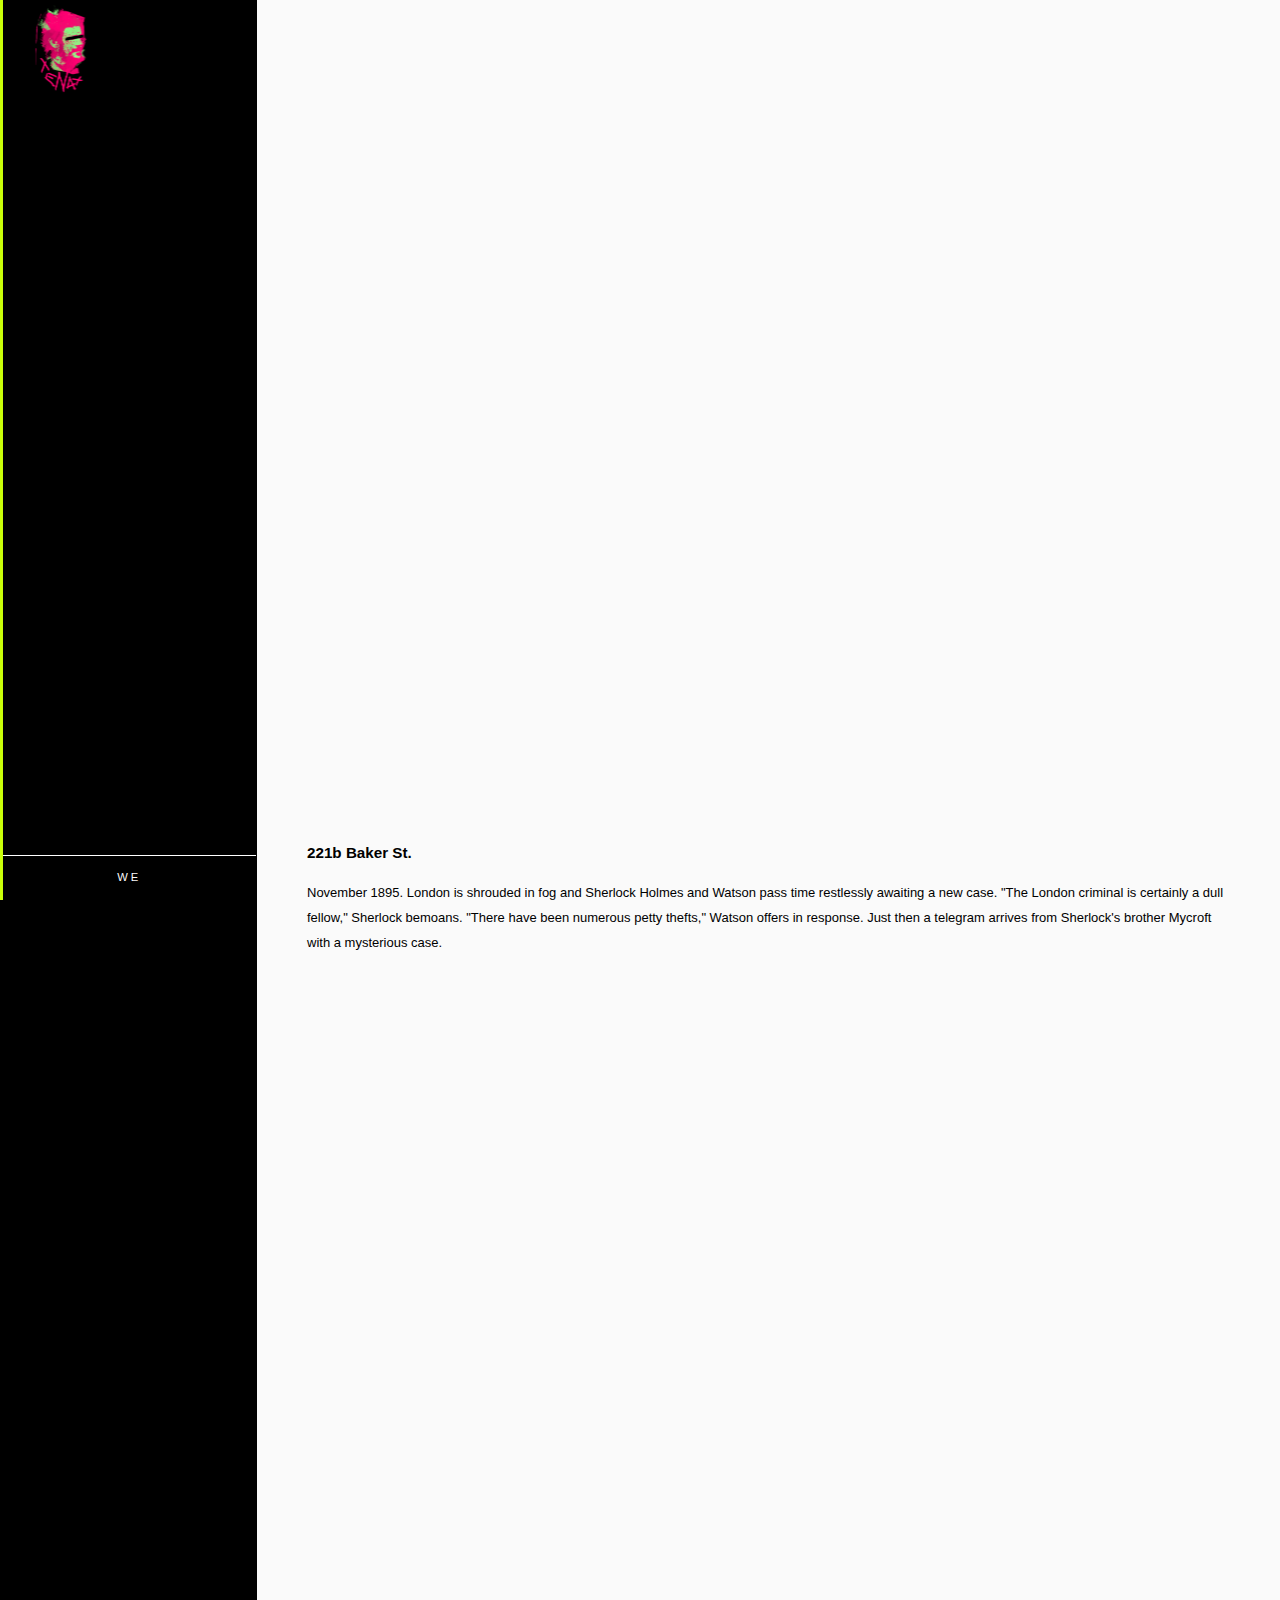
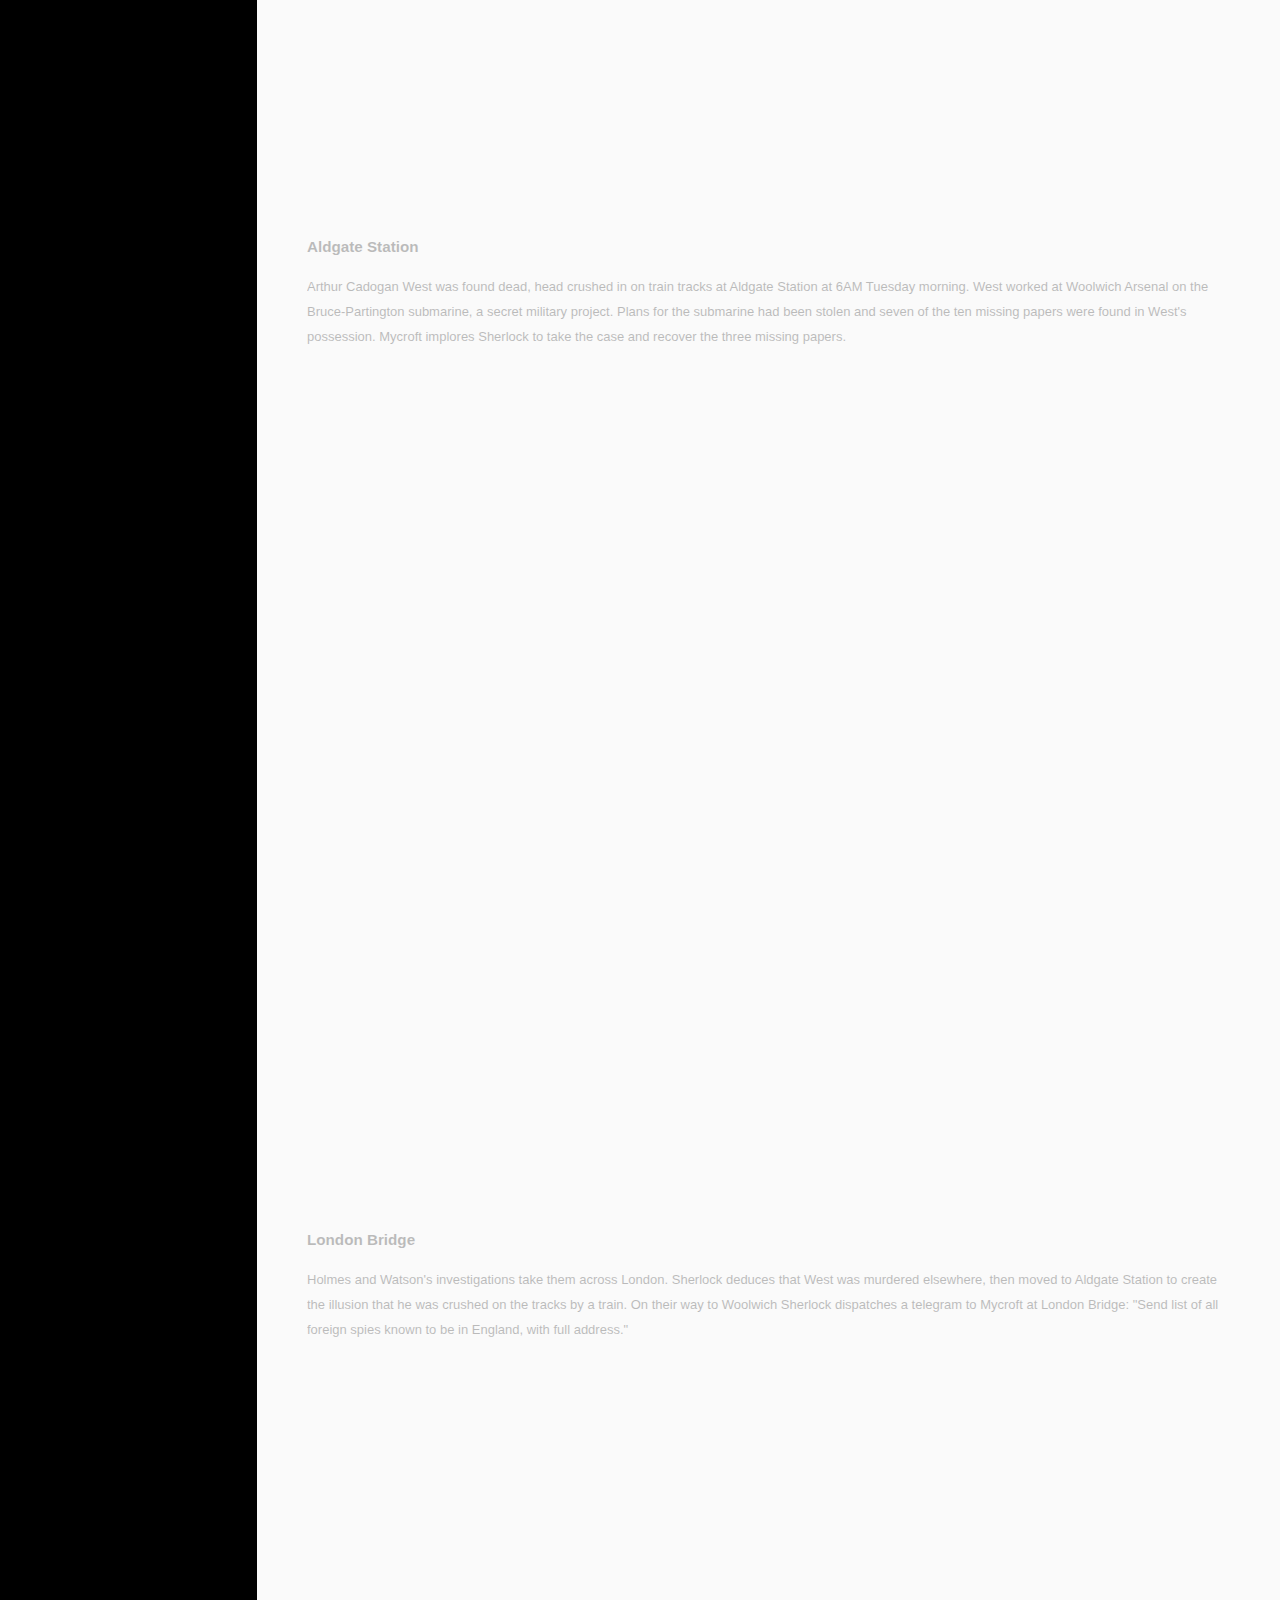
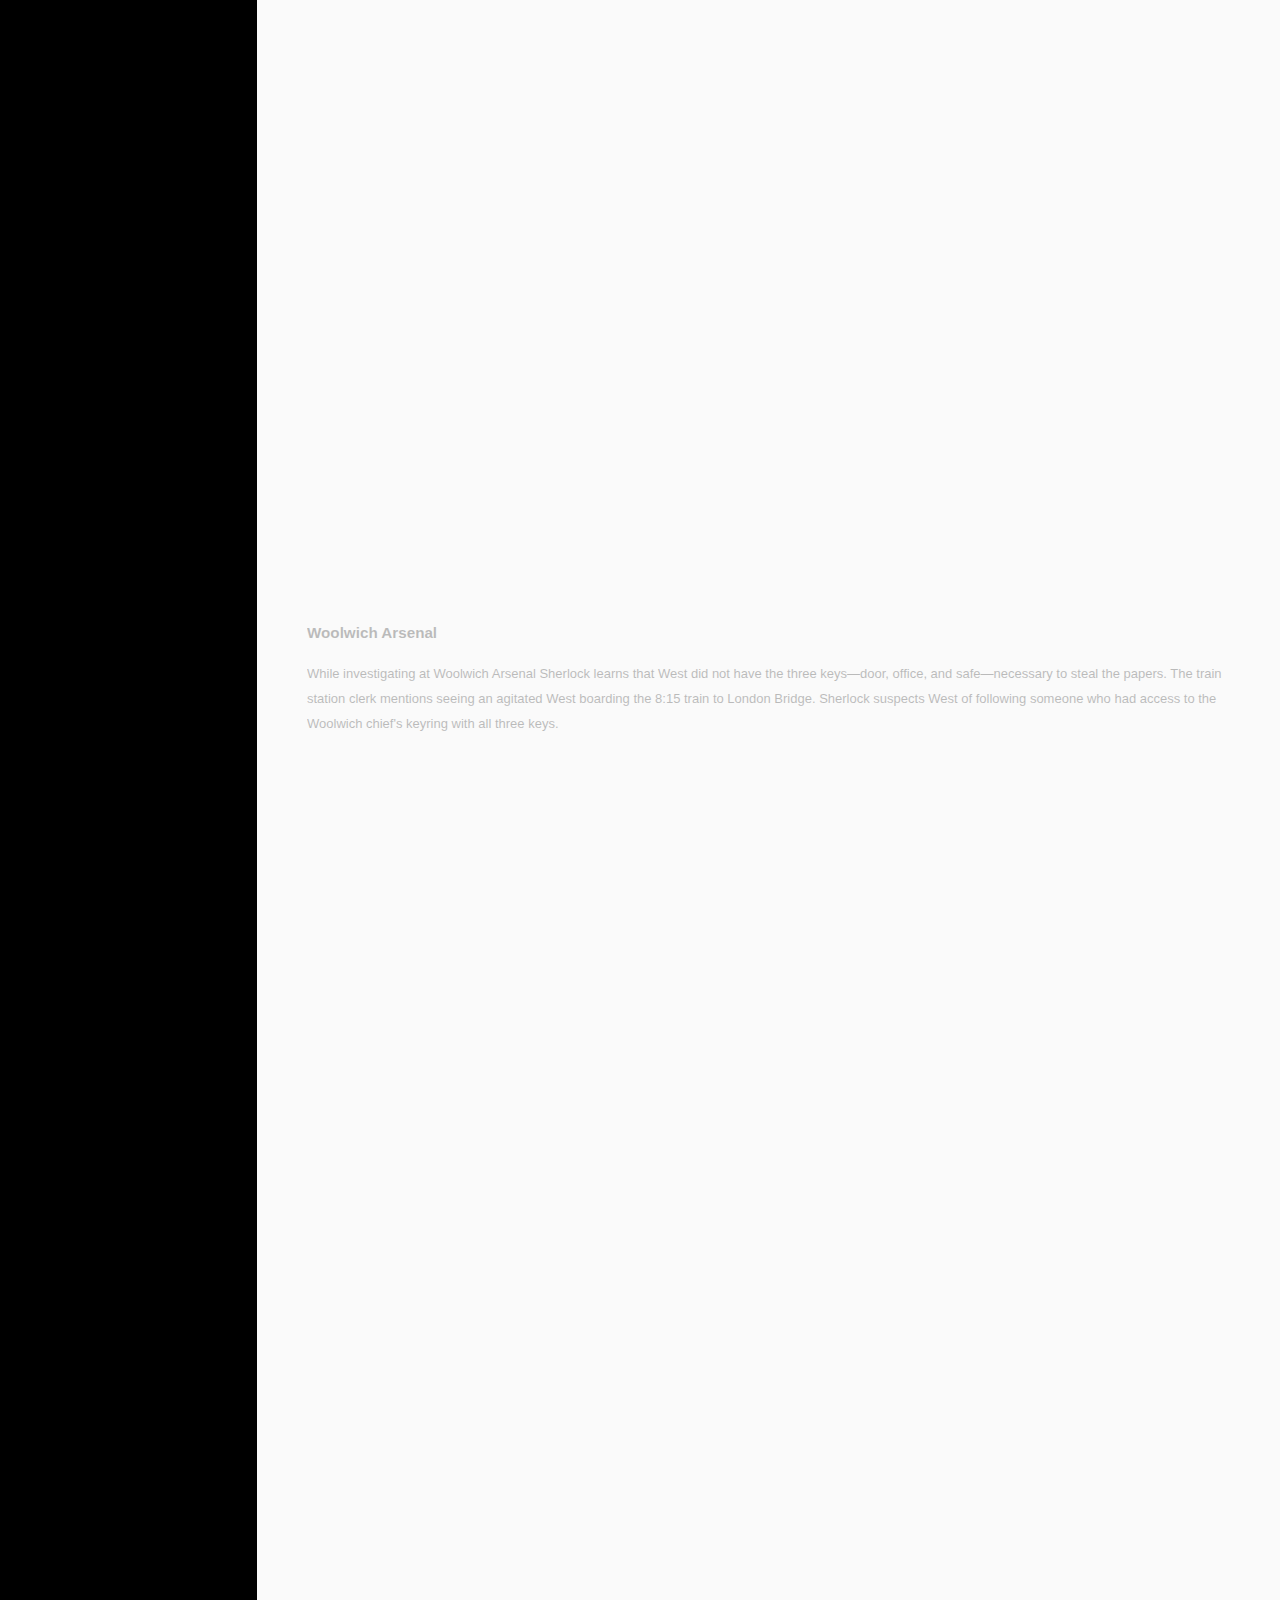
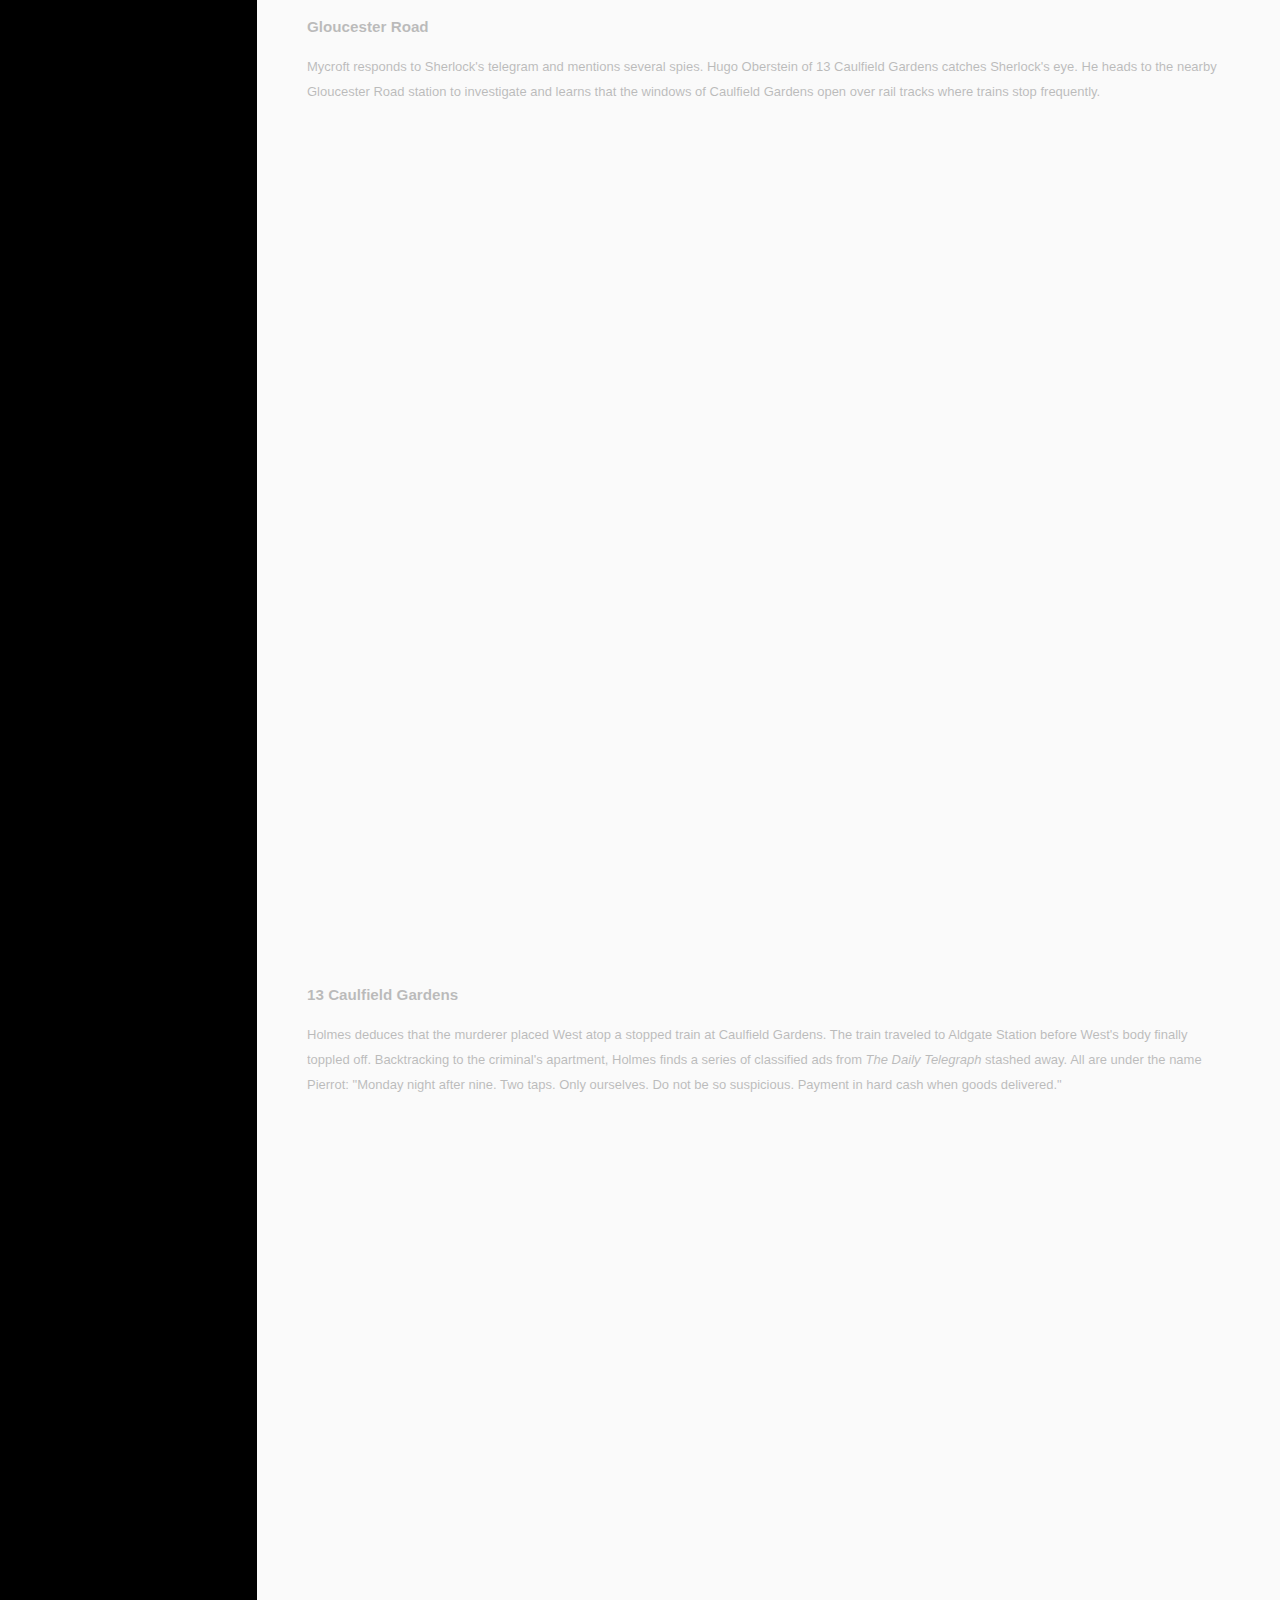
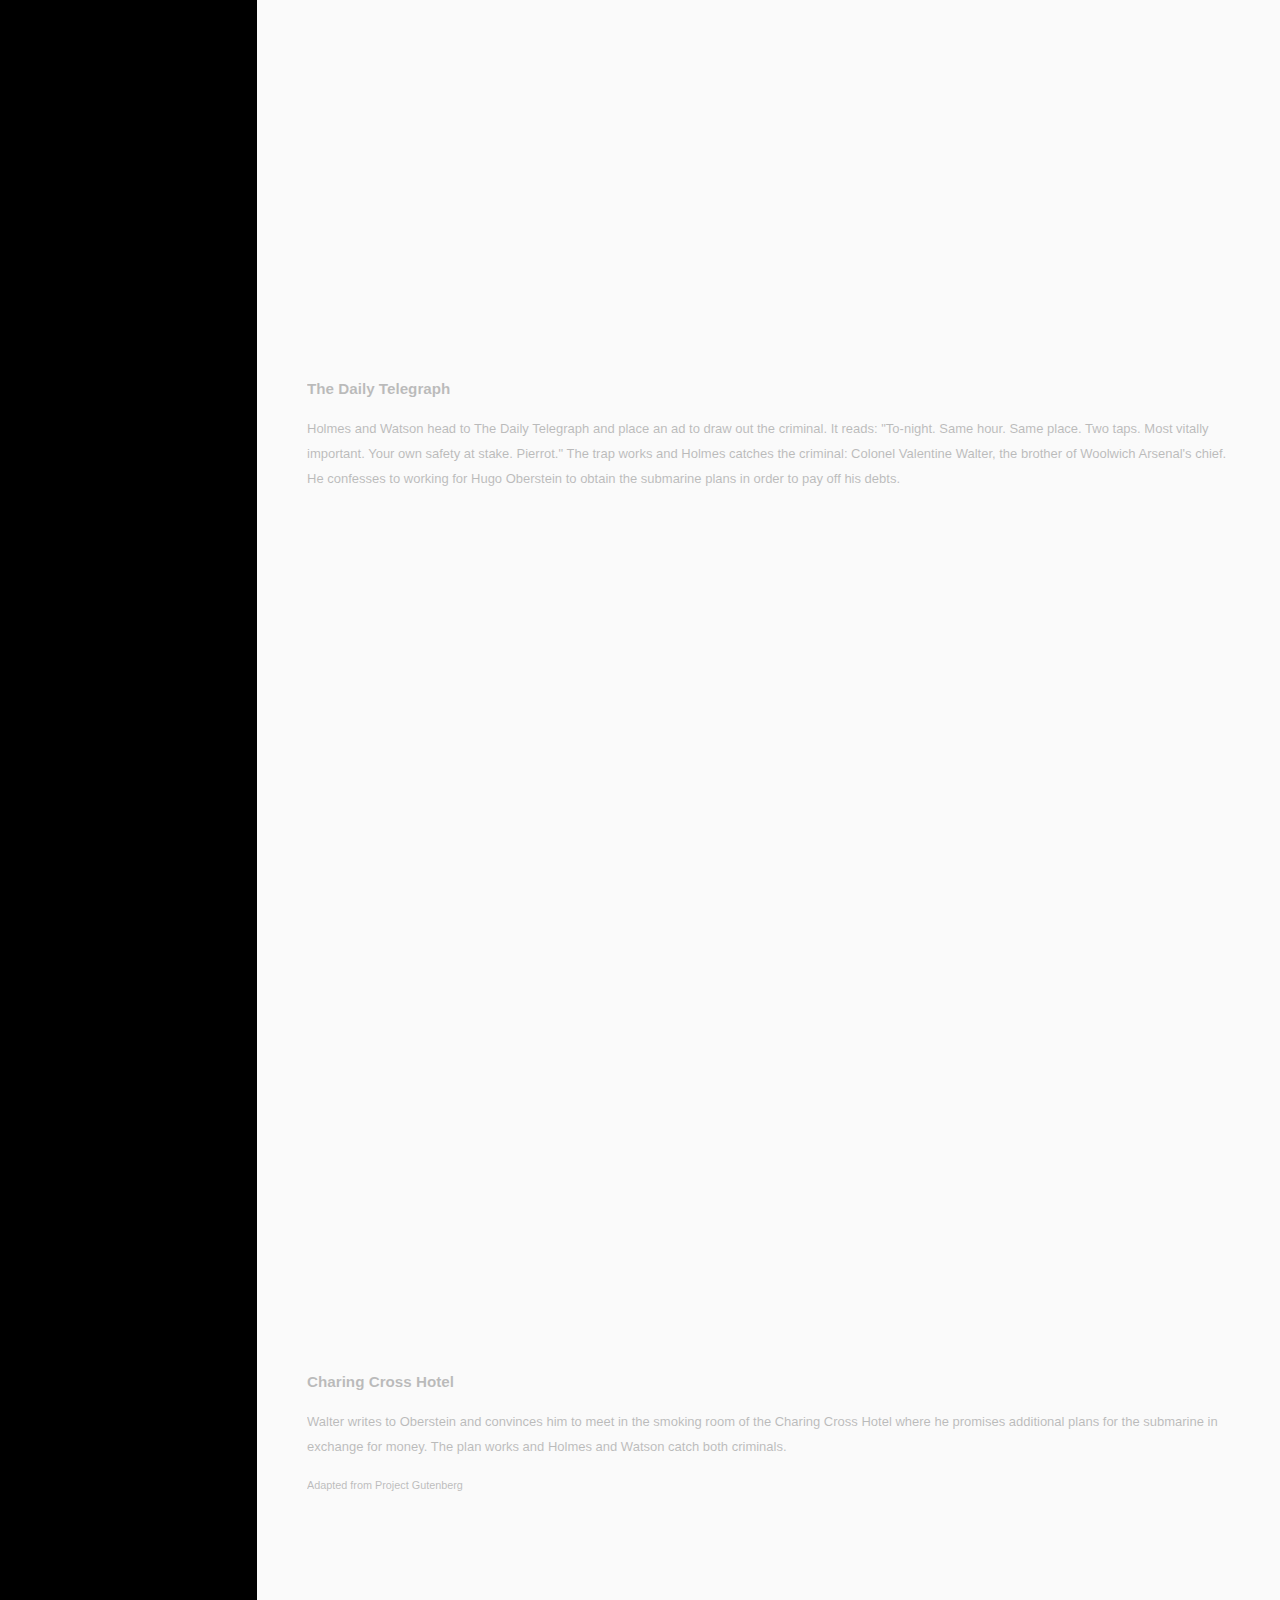
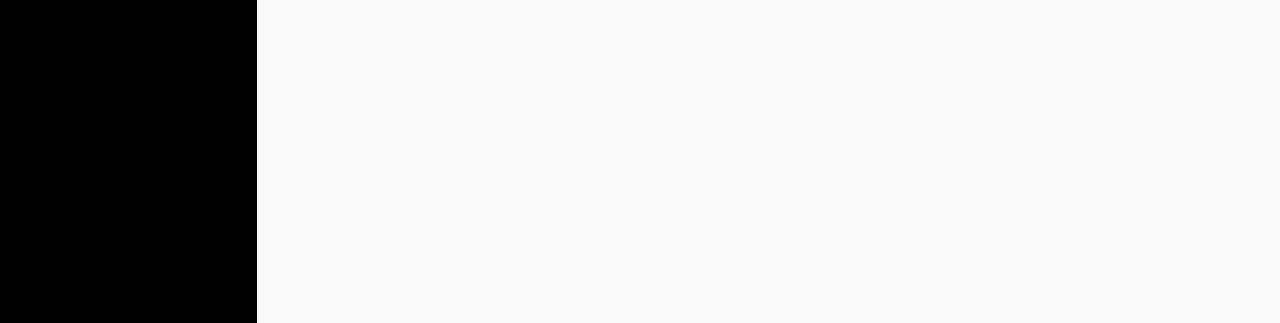
==== commit 46ab2fbc: "mm" ====
--- a/article.html
+++ b/article.html
@@ -12,7 +12,7 @@
     <script src="https://api.mapbox.com/mapbox-gl-js/v2.5.1/mapbox-gl.js"></script>
 </head>
 <body>
-    <a href='index.html'>
+    <a href='map.html'>
         <img class='header-title' src='img/map/sunny day (3)ll.png'>
     </a>
     <div class="progress-container">
--- a/style.css
+++ b/style.css
@@ -9,9 +9,9 @@
 
 .header-title{
     position:fixed;
-    top:-2%;
-    left:-2%;
-    transform: scale(0.4) translate(-50%, -50%);
+    top:-10%;
+    left:-4%;
+    transform: scale(0.25) translate(-50%, -50%);
 }
 
 .central-logo{
